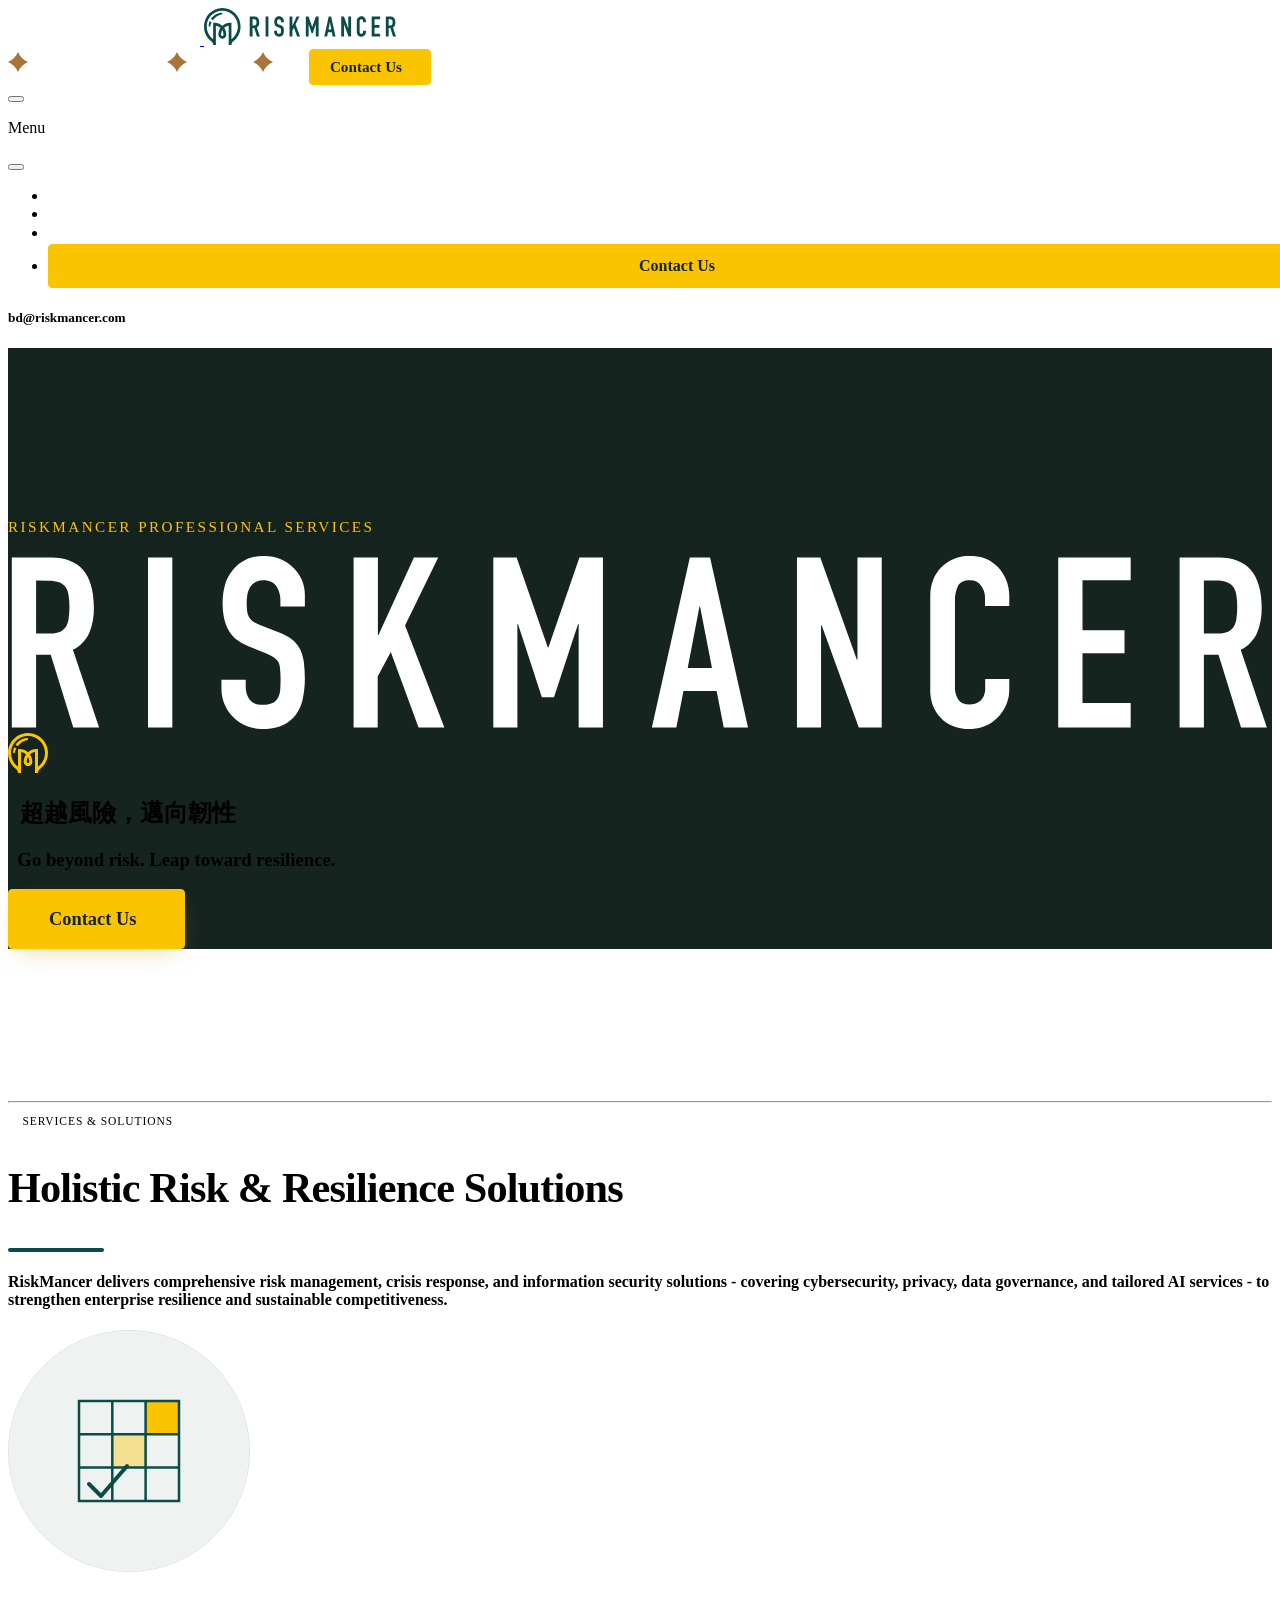
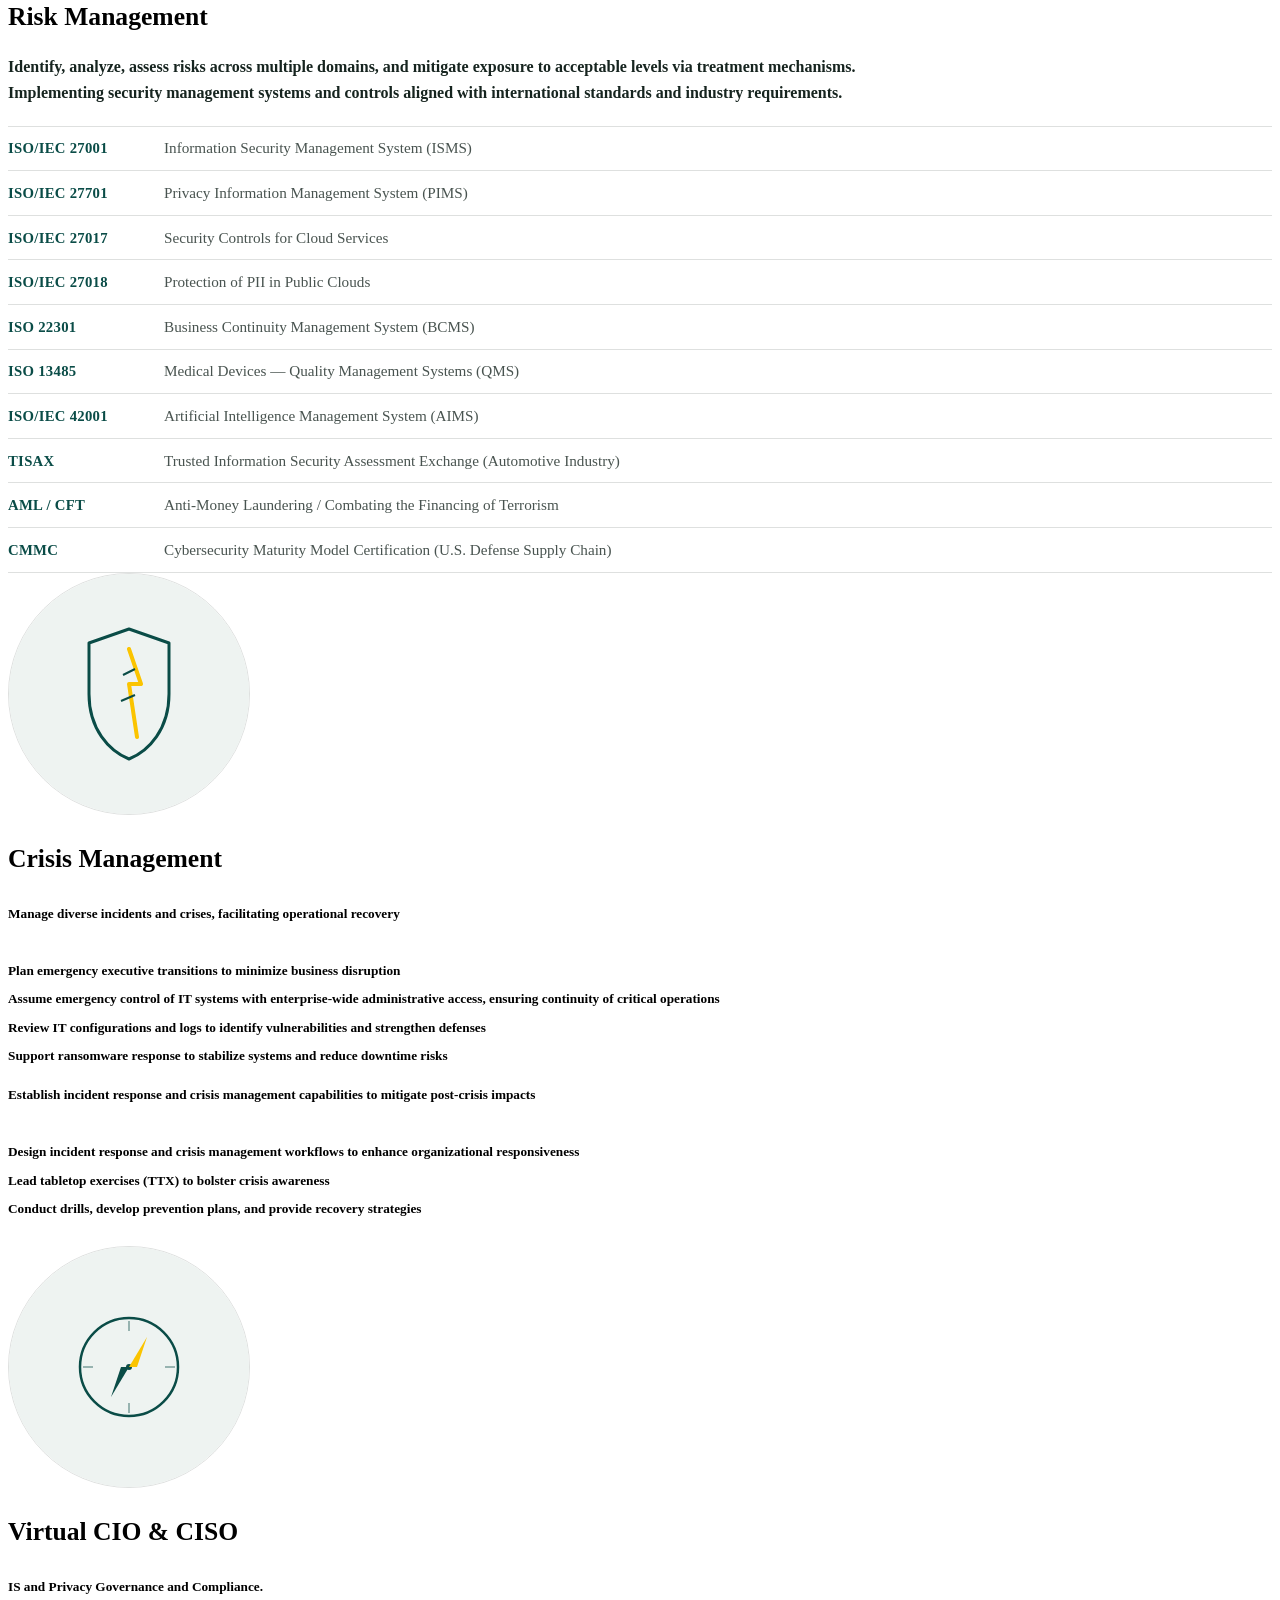
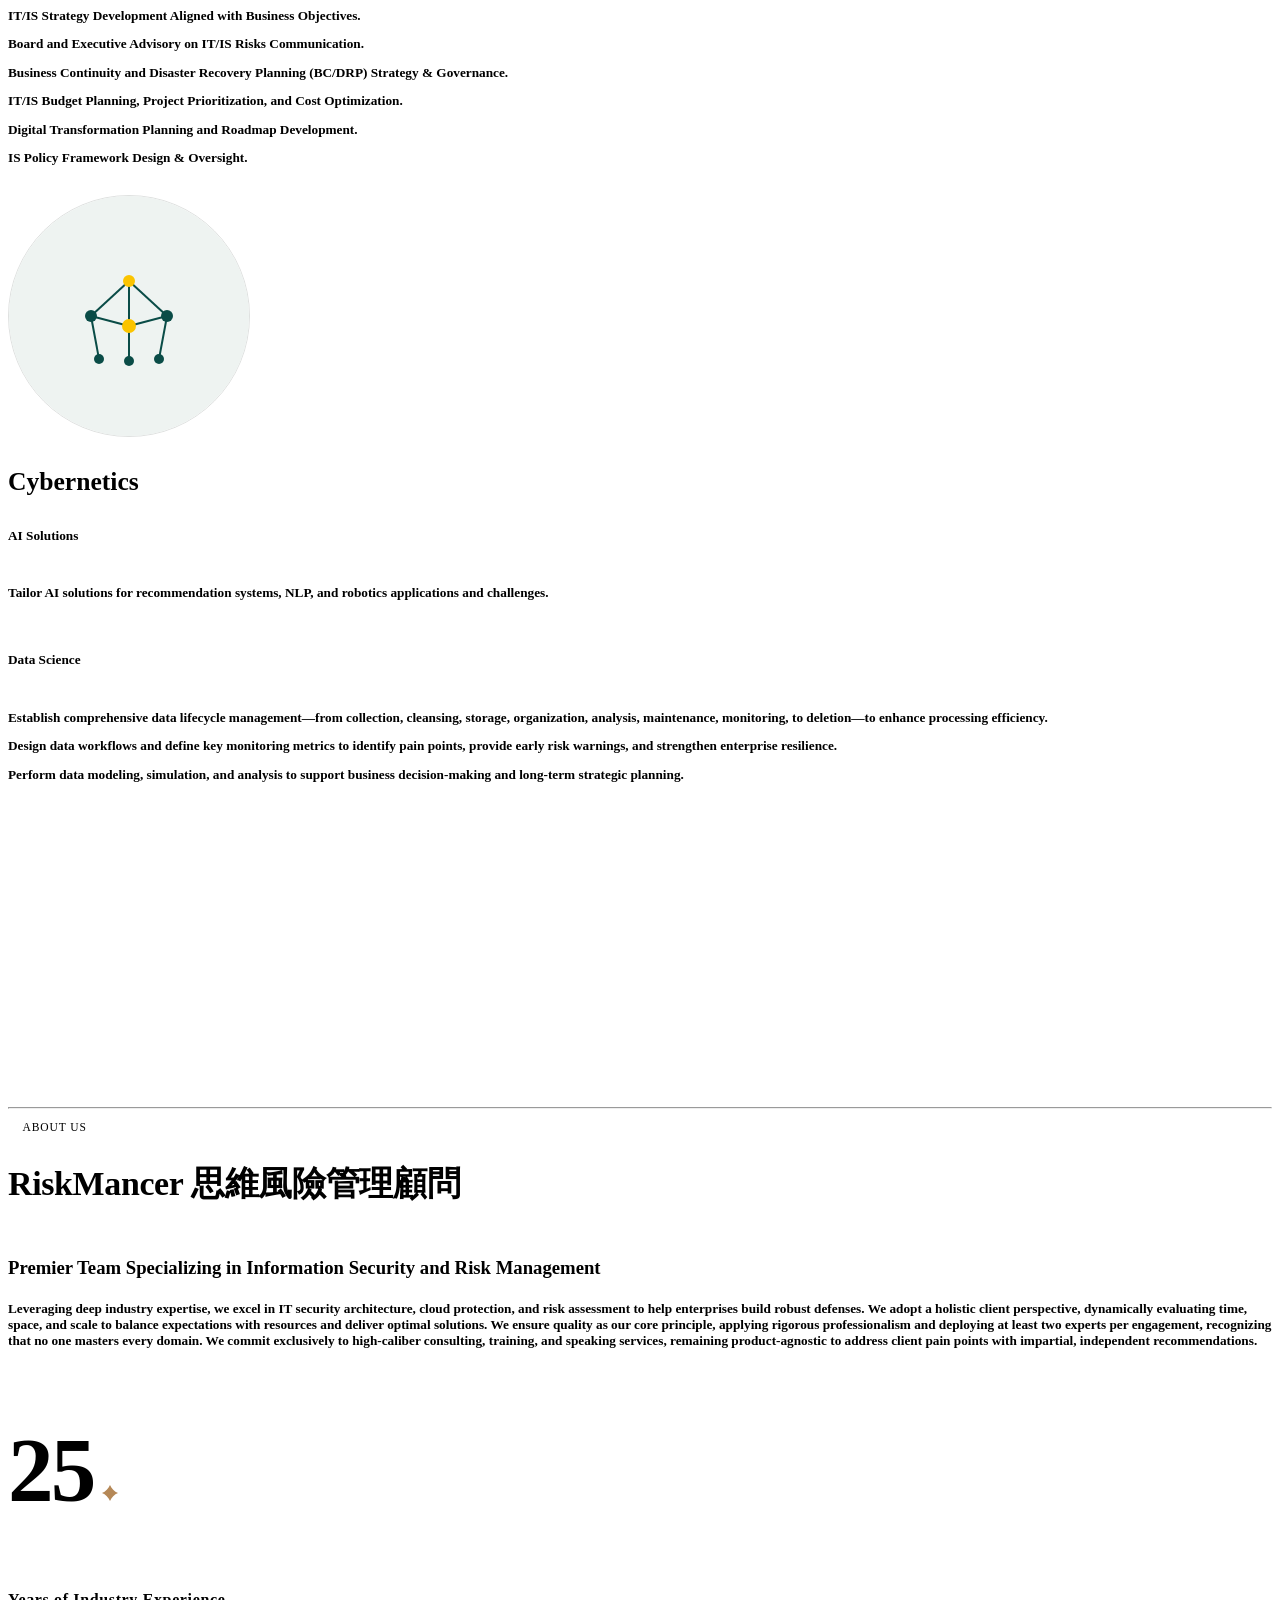
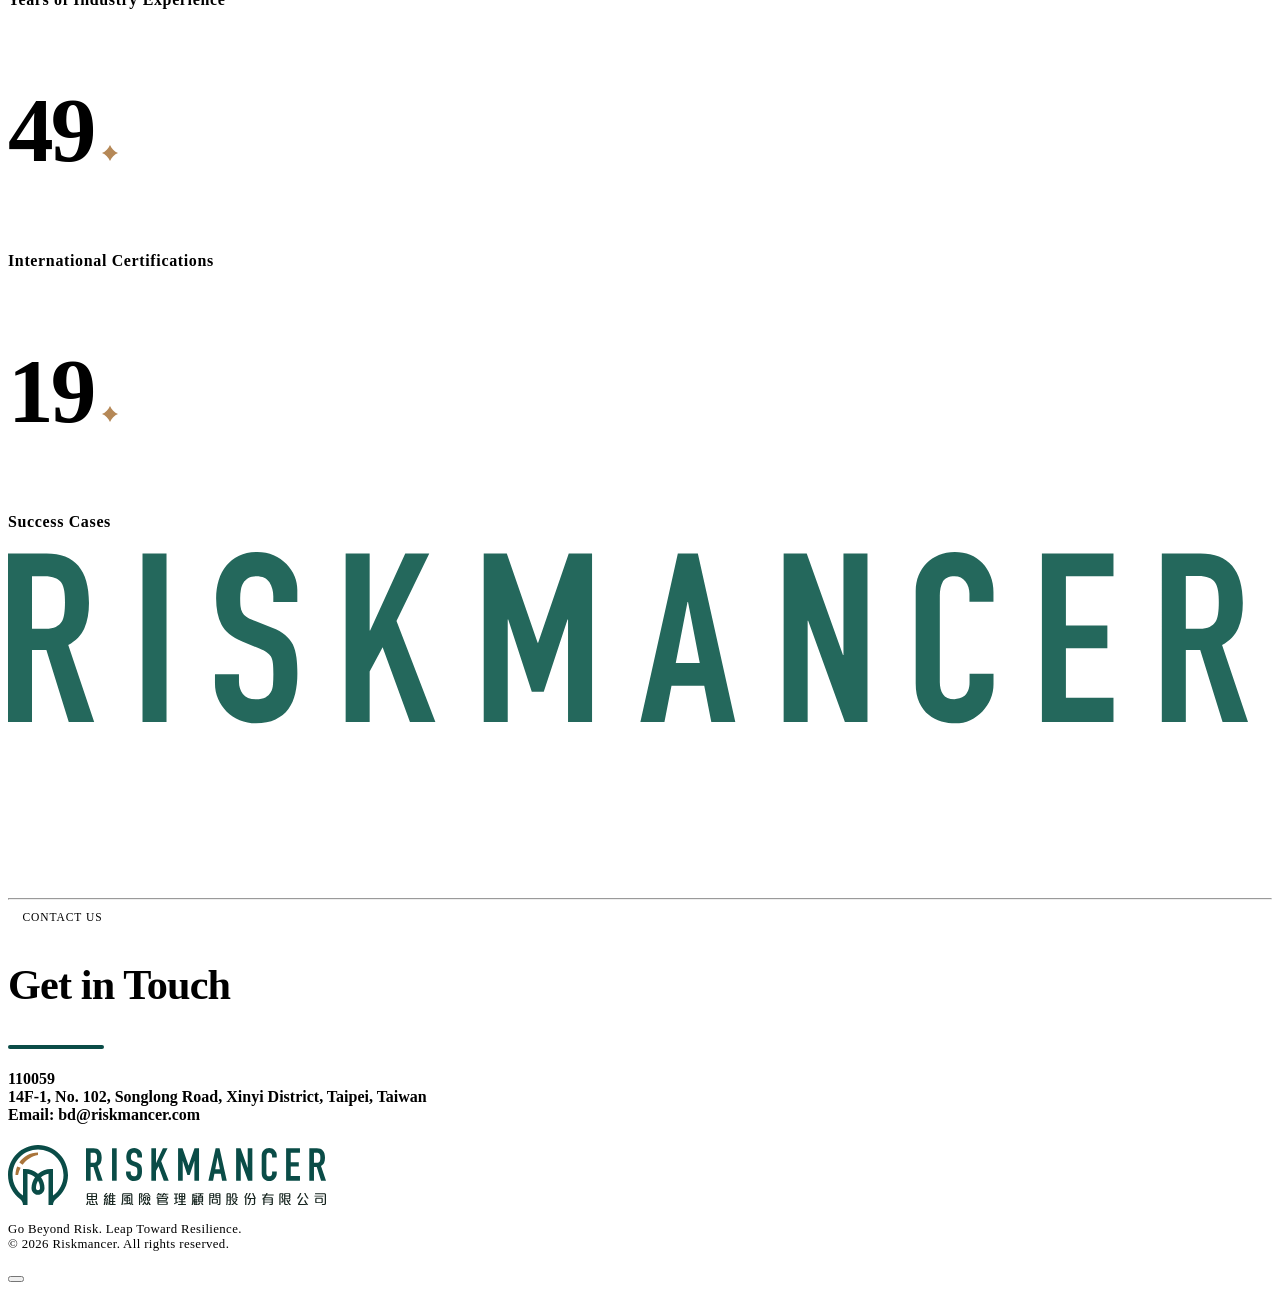
==== en/index.html @ 06fa4d9b "Cache-bust the theme stylesheet link Added a ?v= query to the theme-ledger.css link so browsers that" ====
<!doctype html>
<html lang="en">

<head>
  <title>RiskMancer | Risk Management, Cybersecurity &amp; vCISO Consulting</title>
  <meta charset="utf-8">
  <meta name="viewport" content="width=device-width, initial-scale=1">
  <meta name="description"
    content="RiskMancer is a Taiwan-based risk management and cybersecurity consulting firm delivering comprehensive risk management, crisis response, vCISO advisory, and information security solutions - covering privacy, data governance, and tailored AI services - to strengthen enterprise resilience and sustainable competitiveness.">
  <link rel="canonical" href="https://www.riskmancer.com/en/">
  <link rel="alternate" hreflang="zh-Hant" href="https://www.riskmancer.com/">
  <link rel="alternate" hreflang="en" href="https://www.riskmancer.com/en/">
  <link rel="alternate" hreflang="x-default" href="https://www.riskmancer.com/">
  <meta property="og:type" content="website">
  <meta property="og:site_name" content="RISKMANCER">
  <meta property="og:locale" content="en_US">
  <meta property="og:locale:alternate" content="zh_TW">
  <meta property="og:url" content="https://www.riskmancer.com/en/">
  <meta property="og:title" content="RiskMancer | Risk Management, Cybersecurity & vCISO Consulting">
  <meta property="og:description"
    content="RiskMancer is a Taiwan-based risk management and cybersecurity consulting firm delivering comprehensive risk management, crisis response, vCISO advisory, and information security solutions - covering privacy, data governance, and tailored AI services - to strengthen enterprise resilience and sustainable competitiveness.">
  <meta property="og:image" content="https://www.riskmancer.com/assets/images/services/services-img-1.jpg">
  <meta name="twitter:card" content="summary_large_image">
  <meta name="twitter:title" content="RiskMancer | Risk Management, Cybersecurity & vCISO Consulting">
  <meta name="twitter:description"
    content="RiskMancer is a Taiwan-based risk management and cybersecurity consulting firm delivering comprehensive risk management, crisis response, vCISO advisory, and information security solutions - covering privacy, data governance, and tailored AI services - to strengthen enterprise resilience and sustainable competitiveness.">
  <meta name="twitter:image" content="https://www.riskmancer.com/assets/images/services/services-img-1.jpg">
  <link rel="shortcut icon" type="image/png" href="../assets/images/logos/favicon.svg" />
  <link rel="stylesheet" href="../assets/libs/aos-master/dist/aos.css">
  <link rel="stylesheet" href="../assets/css/styles.css" />
  <link rel="stylesheet" href="../assets/css/font-zh-tw.css" />
  <link rel="stylesheet" href="../assets/css/cta.css" />
  <link rel="stylesheet" href="../assets/css/polish.css" />
  <link rel="stylesheet" href="../assets/css/theme-ledger.css?v=6" />
  <script type="application/ld+json">
  {
    "@context": "https://schema.org",
    "@type": "ProfessionalService",
    "name": "RiskMancer",
    "alternateName": "RISKMANCER 思維風險管理顧問股份有限公司",
    "url": "https://www.riskmancer.com/en/",
    "logo": "https://www.riskmancer.com/assets/images/logos/logo-footer.svg",
    "image": "https://www.riskmancer.com/assets/images/services/services-img-1.jpg",
    "description": "RiskMancer is a Taiwan-based risk management and cybersecurity consulting firm delivering comprehensive risk management, crisis response, vCISO advisory, and information security solutions - covering privacy, data governance, and tailored AI services - to strengthen enterprise resilience and sustainable competitiveness.",
    "email": "bd@riskmancer.com",
    "address": {
      "@type": "PostalAddress",
      "streetAddress": "14F-1, No. 102, Songlong Road",
      "addressLocality": "Xinyi District, Taipei",
      "postalCode": "110059",
      "addressCountry": "TW"
    },
    "areaServed": "TW",
    "inLanguage": ["en", "zh-Hant"],
    "knowsAbout": [
      "Risk Management Consulting", "Cybersecurity Consulting", "ISO 27001 Information Security Management",
      "Crisis Management & Incident Response", "Virtual CISO (vCISO)", "Virtual CIO (vCIO)",
      "Privacy & Data Protection ISO 27701", "Business Continuity Management ISO 22301",
      "Ransomware Response", "Tabletop Exercises (TTX)", "AI Data Governance", "Data Science Consulting"
    ]
  }
  </script>
</head>

<body>
  <header class="header border-4 border-primary border-top position-fixed start-0 top-0 w-100 ">
    <div class="container pd-l-24">
      <div class="header-wrapper d-flex align-items-center justify-content-between">
        <div class="logo">
          <a href="./" class="logo-white">
            <img src="../assets/images/logos/logo-mark-light.svg" alt="logo" class="img-fluid">
          </a>
          <a href="./" class="logo-dark">
            <img src="../assets/images/logos/logo-mark.svg" alt="logo" class="img-fluid">
          </a>
        </div>
        <div class="d-flex align-items-center gap-4">
          <div class="d-none d-md-block d-md-flex align-items-center gap-6">
            <a href="#services" class="header-link hstack gap-2 body2 fw-m">
              <img src="../assets/images/svgs/icon-symbol.svg" alt="" width="20" height="20"
                class="img-fluid animate-spin">Services & Solutions</a>
            <a href="#about" class="header-link hstack gap-2 body2 fw-m">
              <img src="../assets/images/svgs/icon-symbol.svg" alt="" width="20" height="20"
                class="img-fluid animate-spin">About Us</a>
            <a href="../" hreflang="zh-Hant" lang="zh-Hant" class="header-link hstack gap-2 body2 fw-m">
              <img src="../assets/images/svgs/icon-symbol.svg" alt="" width="20" height="20"
                class="img-fluid animate-spin">中文</a>
            <a href="#contact" class="btn-cta-outline">Contact Us<iconify-icon icon="lucide:arrow-right"></iconify-icon></a>
          </div>
          <div class="btn-group d-md-none">
            <button
              class="btn btn-secondary toggle-menu round-45 p-2 d-flex align-items-center justify-content-center bg-white rounded-circle bd-none"
              type="button" data-bs-toggle="dropdown" data-bs-auto-close="true" aria-expanded="false">
              <iconify-icon icon="solar:hamburger-menu-line-duotone" class="menu-icon fs-8 text-primary"></iconify-icon>
            </button>
            <div class="dropdown-menu dropdown-menu-end p-4">
              <div class="d-flex flex-column gap-6">
                <div class="hstack justify-content-between border-bottom pb-6">
                  <p class="mb-0 fs-5 text-dark">Menu</p>
                  <button type="button" class="btn-close opacity-75" aria-label="Close"></button>
                </div>
                <ul class="header-menu list-unstyled mb-0 d-flex flex-column gap-3">
                  <li class="header-item">
                    <a href="#services" class="header-link fs-7 fw-bold text-dark">Services & Solutions</a>
                  </li>
                  <li class="header-item">
                    <a href="#about" class="header-link fs-7 fw-bold text-dark">About Us</a>
                  </li>
                  <li class="header-item">
                    <a href="../" hreflang="zh-Hant" lang="zh-Hant" class="header-link fs-7 fw-bold text-dark">中文</a>
                  </li>
                  <li class="header-item pt-2">
                    <a href="#contact" class="btn-cta-mobile">Contact Us<iconify-icon icon="lucide:arrow-right"></iconify-icon></a>
                  </li>
                </ul>
                <div>
                  <h5 class="text-dark fw-bold border-top" href="mailto:bd@riskmancer.com">bd@riskmancer.com</h5>
                </div>
              </div>
            </div>
          </div>
        </div>
      </div>
    </div>
  </header>
  <div class="page-wrapper overflow-hidden">
    <section class="banner-section position-relative d-flex align-items-end min-vh-100 pd-l-24">
      <video class="position-absolute top-0 start-0 w-100 h-100 object-fit-cover" autoplay muted loop playsinline>
        <source src="../assets/images/backgrounds/banner-video.mp4" type="video/mp4" />
      </video>
      <div class="container">
        <div class="d-flex flex-column gap-4 pb-8 position-relative z-1">
          <div class="row align-items-center banner-row">
            <div class="d-flex flex-column align-items-start gap-3" data-aos="fade-up" data-aos-delay="200" data-aos-duration="1000">
              <p class="hero-eyebrow mb-0">RISKMANCER PROFESSIONAL SERVICES</p>
              <img src="../assets/images/logos/banner-logo.svg" class="banner-logo img-fluid ">
            </div>
            <div class="col-xl-4">
              <div class="d-flex align-items-center mt-4">
                <img src="../assets/images/svgs/primary-leaf.svg" alt="" class="img-fluid">
                <div class="d-flex flex-column flex-md-row align-items-md-end gap-1">
                  <h2 class="mb-0 text-white text-nowrap">
                    &nbsp 超越風險，邁向韌性
                  </h2>
                  <h3 class="mb-0 text-white font-roboto fw-m text-nowrap">
                    &nbsp Go beyond risk. Leap toward resilience.
                  </h3>
                </div>
              </div>
            </div>
          </div>
          <div data-aos="fade-up" data-aos-delay="400" data-aos-duration="1000">
            <a href="#contact" class="btn-cta">Contact Us<iconify-icon icon="lucide:arrow-right"></iconify-icon></a>
          </div>
        </div>
      </div>
    </section>
    <section class="services py-5 py-lg-11 py-xl-12 bg-light pd-l-24" id="services">
      <div class="container">
        <div class="d-flex flex-column gap-5">
          <div class="row gap-7 gap-xl-0">
            <div class="col-xl-4 col-xxl-4">
              <div class="d-flex align-items-center gap-7 py-2" data-aos="fade-right" data-aos-delay="100"
                data-aos-duration="1000">
                <hr class="border-line text-primary">
                <span class="badge text-dark bg-light-gray ">Services & Solutions</span>
              </div>
            </div>
            <div class="col-xl-8 col-xxl-7">
              <div class="row">
                <div class="col-xxl-10">
                  <div class="d-flex flex-column gap-6" data-aos="fade-up" data-aos-delay="100"
                    data-aos-duration="1000">
                    <h1 class="mb-0 text-dark section-heading">Holistic Risk & Resilience Solutions</h1>
                    <div class="section-divider"></div>
                    <h4 class="fs-5 mb-0 text-dark-light fw-r">
                      RiskMancer delivers comprehensive risk management, crisis response, and information security solutions - covering cybersecurity, privacy, data governance, and tailored AI services - to strengthen enterprise resilience and sustainable competitiveness.</h4>
                  </div>
                </div>
              </div>
            </div>
          </div>
          <div class="services-list d-flex flex-column">
            <div class="service-item d-flex gy-4 py-6 py-lg-8 border-top light-gray border-opacity-10"
              data-aos="fade-up" data-aos-delay="100" data-aos-duration="800">
              <div class="service-item-icon">
                <div class="service-img-wrapper">
                  <img src="../assets/images/services/service-icon-1.svg" alt="Risk management consulting" class="img-fluid">
                </div>
              </div>
              <div class="service-item-body">
                <h3 class="service-item-title fw-bold text-dark mb-3">Risk Management</h3>
                <div class="lead-note fw-r">
                  <strong>Identify, analyze, assess risks across multiple domains, and mitigate exposure to acceptable levels via treatment mechanisms.</strong>
                  <strong>Implementing security management systems and controls aligned with international standards and industry requirements.</strong>
                </div>
                <div class="iso-ledger">
                  <div class="iso-ledger-row"><span class="iso-code">ISO/IEC 27001</span><span class="iso-desc">Information Security Management System (ISMS)</span></div>
                  <div class="iso-ledger-row"><span class="iso-code">ISO/IEC 27701</span><span class="iso-desc">Privacy Information Management System (PIMS)</span></div>
                  <div class="iso-ledger-row"><span class="iso-code">ISO/IEC 27017</span><span class="iso-desc">Security Controls for Cloud Services</span></div>
                  <div class="iso-ledger-row"><span class="iso-code">ISO/IEC 27018</span><span class="iso-desc">Protection of PII in Public Clouds</span></div>
                  <div class="iso-ledger-row"><span class="iso-code">ISO 22301</span><span class="iso-desc">Business Continuity Management System (BCMS)</span></div>
                  <div class="iso-ledger-row"><span class="iso-code">ISO 13485</span><span class="iso-desc">Medical Devices — Quality Management Systems (QMS)</span></div>
                  <div class="iso-ledger-row"><span class="iso-code">ISO/IEC 42001</span><span class="iso-desc">Artificial Intelligence Management System (AIMS)</span></div>
                  <div class="iso-ledger-row"><span class="iso-code">TISAX</span><span class="iso-desc">Trusted Information Security Assessment Exchange (Automotive Industry)</span></div>
                  <div class="iso-ledger-row"><span class="iso-code">AML / CFT</span><span class="iso-desc">Anti-Money Laundering / Combating the Financing of Terrorism</span></div>
                  <div class="iso-ledger-row"><span class="iso-code">CMMC</span><span class="iso-desc">Cybersecurity Maturity Model Certification (U.S. Defense Supply Chain)</span></div>
                </div>
              </div>
            </div>
            <div class="service-item d-flex gy-4 py-6 py-lg-8 border-top border-opacity-10"
              data-aos="fade-up" data-aos-delay="150" data-aos-duration="800">
              <div class="service-item-icon">
                <div class="service-img-wrapper">
                  <img src="../assets/images/services/service-icon-2.svg" alt="Crisis management response" class="img-fluid">
                </div>
              </div>
              <div class="service-item-body">
                <h3 class="service-item-title fw-bold text-dark mb-3">Crisis Management</h3>
                <h5 class="text-dark text-opacity-70 mb-0 fw-r">
                  <strong>Manage diverse incidents and crises, facilitating operational recovery</strong><br>
                  Plan emergency executive transitions to minimize business disruption<br>
                  Assume emergency control of IT systems with enterprise-wide administrative access, ensuring continuity of critical operations<br>
                  Review IT configurations and logs to identify vulnerabilities and strengthen defenses<br>
                  Support ransomware response to stabilize systems and reduce downtime risks<br>
                  <strong>Establish incident response and crisis management capabilities to mitigate post-crisis impacts</strong><br>
                  Design incident response and crisis management workflows to enhance organizational responsiveness<br>
                  Lead tabletop exercises (TTX) to bolster crisis awareness<br>
                  Conduct drills, develop prevention plans, and provide recovery strategies
                </h5>
              </div>
            </div>
            <div class="service-item d-flex gy-4 py-6 py-lg-8 border-top border-opacity-10"
              data-aos="fade-up" data-aos-delay="200" data-aos-duration="800">
              <div class="service-item-icon">
                <div class="service-img-wrapper">
                  <img src="../assets/images/services/service-icon-3.svg" alt="Virtual CIO and CISO advisory" class="img-fluid">
                </div>
              </div>
              <div class="service-item-body">
                <h3 class="service-item-title fw-bold text-dark mb-3">Virtual CIO & CISO</h3>
                <h5 class="text-dark text-opacity-70 mb-0 font-roboto fw-r">
                  IS and Privacy Governance and Compliance.<br>
                  IT/IS Strategy Development Aligned with Business Objectives.<br>
                  Board and Executive Advisory on IT/IS Risks Communication.<br>
                  Business Continuity and Disaster Recovery Planning (BC/DRP) Strategy & Governance.<br>
                  IT/IS Budget Planning, Project Prioritization, and Cost Optimization.<br>
                  Digital Transformation Planning and Roadmap Development.<br>
                  IS Policy Framework Design & Oversight.
                </h5>
              </div>
            </div>
            <div class="service-item d-flex gy-4 py-6 py-lg-8 border-top border-opacity-10"
              data-aos="fade-up" data-aos-delay="250" data-aos-duration="800">
              <div class="service-item-icon">
                <div class="service-img-wrapper">
                  <img src="../assets/images/services/service-icon-4.svg" alt="Cybernetics and data science" class="img-fluid">
                </div>
              </div>
              <div class="service-item-body">
                <h3 class="service-item-title fw-bold text-dark mb-3">Cybernetics</h3>
                <h5 class="text-dark text-opacity-70 mb-0 fw-r">
                  <strong>AI Solutions</strong><br>
                  Tailor AI solutions for recommendation systems, NLP, and robotics applications and challenges.<br>
                  <br>
                  <strong>Data Science</strong><br>
                  Establish comprehensive data lifecycle management—from collection, cleansing, storage, organization, analysis, maintenance, monitoring, to deletion—to enhance processing efficiency.<br>
                  Design data workflows and define key monitoring metrics to identify pain points, provide early risk warnings, and strengthen enterprise resilience.<br>
                  Perform data modeling, simulation, and analysis to support business decision-making and long-term strategic planning.<br>
                </h5>
              </div>
            </div>
          </div>
        </div>
      </div>
    </section>
    <section class="stats-facts py-5 py-lg-11 py-xl-12 position-relative overflow-hidden bg-primary pd-l-24" id="about">
      <div class="container">
        <div class="row gap-7 gap-xl-0">
          <div class="col-xl-4 col-xxl-4">
            <div class="d-flex align-items-center gap-7 py-2" data-aos="fade-right" data-aos-delay="100"
              data-aos-duration="1000">
              <hr class="border-line text-light-gray">
              <span class="badge text-bg-light">About Us</span>
            </div>
          </div>
          <div class="col-xl-8 col-xxl-7">
            <div class="d-flex flex-column gap-9">
              <div class="row">
                <div class="col-xxl-10">
                  <div class="d-flex flex-column gap-6" data-aos="fade-up" data-aos-delay="100"
                    data-aos-duration="1000">
                    <h1 class="mb-0 text-light section-heading-sm">RiskMancer 思維風險管理顧問</h1>
                    <div class="section-divider section-divider-light"></div>
                    <h3 class=" mb-0 text-light fw-m">Premier Team Specializing in Information Security and Risk Management</h3>
                    <h5 class=" mb-0 text-light fw-r">
                      Leveraging deep industry expertise, we excel in IT security architecture, cloud protection, and risk assessment to help enterprises build robust defenses.
                      We adopt a holistic client perspective, dynamically evaluating time, space, and scale to balance expectations with resources and deliver optimal solutions.
                      We ensure quality as our core principle, applying rigorous professionalism and deploying at least two experts per engagement, recognizing that no one masters every domain.
                      We commit exclusively to high-caliber consulting, training, and speaking services, remaining product-agnostic to address client pain points with impartial, independent recommendations.</h5>
                  </div>
                </div>
              </div>
              <div class="row">
                <div class="col-md-6 col-lg-4 mb-7 mb-lg-0">
                  <div class="d-flex flex-column gap-6 pt-9 border-top-primary-300" data-aos="fade-up"
                    data-aos-delay="200" data-aos-duration="1000">
                    <h1 class="mb-0 fs-14 text-light font-roboto stat-number"><span class="count" data-target="40">25</span>
                      <img src="../assets/images/svgs/icon-symbol.svg" alt="" class="img-fluid">
                    </h1>
                    <h4 class="mb-0 text-light fw-m stat-label">Years of Industry Experience</h4>
                  </div>
                </div>
                <div class="col-md-6 col-lg-4 mb-7 mb-lg-0">
                  <div class="d-flex flex-column gap-6 pt-9 border-top-primary-300" data-aos="fade-up"
                    data-aos-delay="300" data-aos-duration="1000">
                    <h1 class="mb-0 fs-14 text-light font-roboto stat-number"><span class="count" data-target="238">49</span>
                      <img src="../assets/images/svgs/icon-symbol.svg" alt="" class="img-fluid">
                    </h1>
                    <h4 class="mb-0 text-light fw-m stat-label">International Certifications</h4>
                  </div>
                </div>
                <div class="col-md-6 col-lg-4 mb-7 mb-lg-0">
                  <div class="d-flex flex-column gap-6 pt-9 border-top-primary-300" data-aos="fade-up"
                    data-aos-delay="400" data-aos-duration="1000">
                    <h1 class="mb-0 fs-14 text-light font-roboto stat-number"><span class="count" data-target="3">19</span>
                      <img src="../assets/images/svgs/icon-symbol.svg" alt="" class="img-fluid">
                    </h1>
                    <h4 class="mb-0 text-light fw-m stat-label">Success Cases</h4>
                  </div>
                </div>
              </div>
            </div>
          </div>
        </div>
        <div class="w-100 text-center py-2 mt-9" data-aos="zoom-in" data-aos-delay="100" data-aos-duration="1000">
          <img src="../assets/images/backgrounds/bg-logotype.svg" alt="" class="bg-logotype">
        </div>
      </div>
    </section>
    <section class="get-in-touch" id="contact">
      <div class="container py-xl-12 position-relative">
        <div class="p-4 pd-b-100">
          <img src="../assets/images/backgrounds/bg-logo.svg" alt="" class="bg-logo pe-none img-fluid">
          <div class="d-flex flex-column gap-5 gap-xl-8  position-relative z-1">
            <div class="row gap-7 gap-xl-0">
              <div class="col-xl-4 col-xxl-4">
                <div class="d-flex align-items-center gap-7 py-2" data-aos="fade-right" data-aos-delay="100"
                  data-aos-duration="1000">
                  <hr class="border-line text-primary">
                  <span class="badge text-dark text-bg-light">Contact Us</span>
                </div>
              </div>
              <div class="col-xl-8 col-xxl-7">
                <div class="row">
                  <div class="col-xxl-8">
                    <div class="d-flex flex-column gap-6" data-aos="fade-up" data-aos-delay="100"
                      data-aos-duration="1000">
                      <h1 class="mb-0 section-heading">Get in Touch</h1>
                      <div class="section-divider"></div>
                    </div>
                  </div>
                </div>
              </div>
            </div>
            <div class="row justify-content-between gap-7 gap-xl-0">
              <div class="col-xl-3">
                <p class="mb-0 fs-5" data-aos="fade-right" data-aos-delay="100" data-aos-duration="1000"> </p>
              </div>
              <div class="col-xl-8">
                <h4 class="mb-0 text-dark-light fw-r contact-address" data-aos="fade-right" data-aos-delay="100"
                  data-aos-duration="1000">
                  110059<br>
                  14F-1, No. 102, Songlong Road, Xinyi District, Taipei, Taiwan<br>
                  Email: bd@riskmancer.com</h4>
              </div>
            </div>
          </div>
        </div>
      </div>
    </section>
    <footer class="footer bg-light py-4 py-xl-10 pd-l-24">
      <div class="container">
        <div class="row">
          <div class="col-12 col-xl-3 mb-8 mb-xl-0">
            <div class="d-flex flex-column align-items-center align-items-xl-start pe-xl-5">
              <div class="logo-footer">
                <img src="../assets/images/logos/logo-footer.svg" alt="footer">
              </div>
            </div>
          </div>
          <div class="col-xl-3 d-none d-xl-block"></div>
          <div class="col-12 col-xl-6 mb-8 mb-xl-0">
            <p class="mb-0 text-center text-xl-end font-roboto text-dark-light">
              Go Beyond Risk. Leap Toward Resilience.<br>
              © 2026 Riskmancer. All rights reserved.</p>
          </div>
        </div>
      </div>
    </footer>
    <div class="site-footer">
      <div class="footer-pattern"></div>
    </div>
    <div class="get-template hstack gap-2">
      <button class="btn bg-primary-400 p-2 round-52 rounded-circle hstack justify-content-center flex-shrink-0"
        id="scrollToTopBtn">
        <iconify-icon icon="lucide:arrow-up" class="fs-7 text-light"></iconify-icon>
      </button>
    </div>
  </div>
  <script src="../assets/libs/jquery/dist/jquery.min.js"></script>
  <script src="../assets/libs/bootstrap/dist/js/bootstrap.bundle.min.js"></script>
  <script src="../assets/libs/owl.carousel/dist/owl.carousel.min.js"></script>
  <script src="../assets/libs/aos-master/dist/aos.js"></script>
  <script src="../assets/js/custom.js"></script>
  <script src="https://cdn.jsdelivr.net/npm/iconify-icon@1.0.8/dist/iconify-icon.min.js"></script>
</body>

</html>
---- assets/css/cta.css ----
/* CTA button — reuses the site's existing teal (--color-primary-*) tokens only. */

.btn-cta,
.btn-cta-outline {
  display: inline-flex;
  align-items: center;
  gap: 0.5rem;
  border-radius: 999px;
  font-weight: 600;
  text-decoration: none;
  white-space: nowrap;
  transition: background-color 0.25s ease, border-color 0.25s ease, color 0.25s ease,
    transform 0.25s ease, box-shadow 0.25s ease;
}

.btn-cta iconify-icon,
.btn-cta-outline iconify-icon {
  font-size: 1.1em;
  transition: transform 0.25s ease;
}

/* Hero variant — solid fill, used where the button stands alone on the banner. */
.btn-cta {
  padding: 1rem 2rem;
  background-color: var(--color-primary-500);
  border: 1px solid var(--color-primary-500);
  color: #fff;
  font-size: 1.05rem;
  box-shadow: 0 10px 24px -10px rgba(0, 146, 153, 0.6);
}

@media (min-width: 1024px) {
  .btn-cta {
    padding: 1.15rem 2.5rem;
    font-size: 1.15rem;
  }
}

.btn-cta:hover,
.btn-cta:focus-visible {
  background-color: var(--color-primary-400);
  border-color: var(--color-primary-400);
  color: #fff;
  transform: translateY(-2px);
  box-shadow: 0 16px 30px -10px rgba(0, 146, 153, 0.7);
}

.btn-cta:active {
  transform: translateY(0);
  box-shadow: 0 6px 14px -8px rgba(0, 146, 153, 0.55);
}

.btn-cta:hover iconify-icon,
.btn-cta:focus-visible iconify-icon {
  transform: translateX(3px);
}

/* Nav variant — outline on the dark header bar, fills solid on hover. */
.btn-cta-outline {
  padding: 0.5rem 1.25rem;
  background-color: transparent;
  border: 1.5px solid rgba(255, 255, 255, 0.6);
  color: #fff;
  font-size: 0.95rem;
}

.btn-cta-outline:hover,
.btn-cta-outline:focus-visible {
  background-color: var(--color-primary-500);
  border-color: var(--color-primary-500);
  color: #fff;
  transform: translateY(-1px);
}

.btn-cta-outline:hover iconify-icon,
.btn-cta-outline:focus-visible iconify-icon {
  transform: translateX(2px);
}

/* Mobile dropdown — full solid pill, sits inside the menu list. */
.btn-cta-mobile {
  display: inline-flex;
  align-items: center;
  justify-content: center;
  gap: 0.5rem;
  width: 100%;
  padding: 0.75rem 1.25rem;
  border-radius: 999px;
  background-color: var(--color-primary-500);
  border: 1px solid var(--color-primary-500);
  color: #fff !important;
  font-weight: 600;
  text-decoration: none;
  transition: background-color 0.2s ease, transform 0.2s ease;
}

.btn-cta-mobile:hover,
.btn-cta-mobile:focus-visible {
  background-color: var(--color-primary-400);
  border-color: var(--color-primary-400);
  color: #fff !important;
}

.btn-cta:focus-visible,
.btn-cta-outline:focus-visible,
.btn-cta-mobile:focus-visible {
  outline: 2px solid #fff;
  outline-offset: 3px;
}

@media (prefers-reduced-motion: reduce) {

  .btn-cta,
  .btn-cta-outline,
  .btn-cta-mobile,
  .btn-cta iconify-icon,
  .btn-cta-outline iconify-icon {
    transition: none !important;
  }

  .btn-cta:hover,
  .btn-cta:focus-visible,
  .btn-cta-outline:hover,
  .btn-cta-outline:focus-visible {
    transform: none;
  }
}
---- assets/css/polish.css ----
/* Editorial-scale visual pass — bigger type, more air, sharper number/label
   contrast. No new colors: everything below reuses --bs-primary / the site's
   existing border-radius and shadow tokens. */

.service-img-wrapper img {
  border-radius: var(--bs-border-radius-lg);
  box-shadow: var(--bs-box-shadow-lg);
  transition: transform 0.5s ease;
}

.service-item:hover .service-img-wrapper img {
  transform: scale(1.02);
}

/* Mobile hamburger: the popover width is fixed (see styles.css
   --bs-dropdown-min-width: 380px), which overflows the viewport on
   phones narrower than ~410px. Cap it to the available width instead. */
.header .dropdown-menu {
  --bs-dropdown-min-width: min(380px, calc(100vw - 2rem));
}

/* Bold, tight section headlines — impact from weight/tracking, not raw size.
   Fluid clamp() so it scales with the actual column width instead of
   jumping to a fixed size that can wrap awkwardly at in-between widths. */
.section-heading {
  font-weight: 800 !important;
  letter-spacing: -0.02em;
  line-height: 1.15 !important;
  font-size: clamp(1.75rem, 1.2rem + 1.8vw, 3rem) !important;
}

/* Smaller variant for longer strings (e.g. the bilingual company name)
   where the full-size heading would wrap awkwardly and feel oversized. */
.section-heading-sm {
  font-weight: 800 !important;
  letter-spacing: -0.01em;
  line-height: 1.25 !important;
  font-size: clamp(1.5rem, 1rem + 1.4vw, 2.75rem) !important;
}

/* Longer, slightly bolder accent rule under each heading. */
.section-divider {
  height: 4px;
  width: 96px;
  border-radius: 2px;
  background-color: var(--bs-primary);
  margin-block: 1rem 0;
}

.section-divider-light {
  background-color: rgba(255, 255, 255, 0.75);
}

/* More breathing room around the two main content sections. */
@media (min-width: 1280px) {

  .services,
  .stats-facts {
    padding-block: 9rem !important;
  }
}

/* Oversized stat numbers with a small, wide-tracked caption underneath —
   the big-number / small-label contrast borrowed from the reference sites. */
.stat-number {
  display: flex;
  align-items: baseline;
  gap: 0.5rem;
  font-weight: 800 !important;
  letter-spacing: -0.03em;
  line-height: 1 !important;
  font-size: clamp(3.5rem, 2.5rem + 4vw, 6.5rem) !important;
}

.stat-number img {
  width: 16px;
  height: 16px;
  opacity: 0.85;
}

.stat-label {
  display: block;
  margin-top: 0.5rem;
  letter-spacing: 0.04em;
}

/* Service item title — scaled down from the original display-scale (fs-10)
   button size so "Virtual CIO & CISO" etc. don't wrap mid-phrase, only at
   the intended zh/en <br>. */
.service-item-title {
  font-size: clamp(1.1rem, 0.8rem + 1vw, 1.6rem) !important;
  white-space: normal;
  text-wrap: balance;
}

/* Breathing room for the dense bullet text in each service block.
   text-wrap: pretty avoids stranding a single trailing character on its
   own line when a bullet is just barely too long for the column. */
.service-item h5 {
  line-height: 2.15 !important;
  text-wrap: pretty;
}

.service-item h5 strong {
  display: block;
  margin-top: 0.75em;
}

.service-item h5 strong:first-child {
  margin-top: 0;
}

@media (prefers-reduced-motion: reduce) {
  .service-img-wrapper img {
    transition: none;
  }
}
---- assets/css/theme-ledger.css ----
/* ============================================================
   RISKMANCER — 帳冊與竹節 Ledger & Bamboo theme
   Loads after styles.css / cta.css / polish.css and overrides
   the design-token layer plus a small set of bespoke components
   (chapter marks, the ISO ledger table, the hero signature).
   ============================================================ */

:root {
  /* Signature palette */
  --rm-paper: #ffffff;
  --rm-paper-deep: #ffffff;
  --rm-ink: #16241f;
  --rm-jade: #157b71;
  --rm-jade-deep: #0a4c47;
  --rm-brass: #a9743a;
  --rm-brass-deep: #7d5527;
  --rm-goose: #fbc400;
  --rm-goose-deep: #d9a600;
  --rm-hairline: rgba(22, 36, 31, 0.14);

  /* Remap the template's own token layer onto the new palette so every
     component built on --bs-primary / --color-primary-* / --bs-dark
     inherits it automatically. */
  --color-primary-100: #ffffff;
  --color-primary-200: #c3d7cf;
  --color-primary-300: #9dbdb5;
  --color-primary-400: #2f6b62;
  --color-primary-500: #0a4c47;

  --bs-primary: var(--rm-jade-deep);
  --bs-primary-rgb: 10, 76, 71;
  --bs-secondary: var(--rm-ink);
  --bs-secondary-rgb: 22, 36, 31;
  --bs-dark: var(--rm-ink);
  --bs-dark-rgb: 22, 36, 31;
  --bs-dark-light: rgba(22, 36, 31, 0.72);
  --bs-dark-light-rgb: 22, 36, 31;
  --bs-light: var(--rm-paper-deep);
  --bs-light-rgb: 255, 255, 255;
  --bs-light-gray: var(--rm-paper-deep);
  --bs-light-gray-rgb: 255, 255, 255;
  --bs-muted: rgba(22, 36, 31, 0.62);
  --bs-muted-rgb: 22, 36, 31;

  --bs-body-bg: var(--rm-paper);
  --bs-body-bg-rgb: 255, 255, 255;
  --bs-body-color: rgba(22, 36, 31, 0.8);
  --bs-body-color-rgb: 22, 36, 31;
  --bs-border-color: var(--rm-hairline);
  --bs-heading-color: var(--rm-ink);
  --bs-emphasis-color: var(--rm-ink);
  --bs-link-color: var(--rm-ink);
  --bs-link-hover-color: var(--rm-brass);
  --bs-focus-ring-color: rgba(10, 76, 71, 0.25);
}

::selection {
  background-color: var(--rm-jade-deep);
  color: var(--rm-paper);
}

::-moz-selection {
  background-color: var(--rm-jade-deep);
  color: var(--rm-paper);
}

body {
  background-color: var(--rm-paper);
}

.section-divider {
  background-color: var(--rm-jade-deep);
}

.section-divider-light {
  background-color: rgba(255, 255, 255, 0.7);
}

/* ---------- Header ---------- */

.header {
  background: transparent;
}

.header.fixed-header {
  background-color: rgba(255, 255, 255, 0.96);
  -webkit-backdrop-filter: blur(6px);
  backdrop-filter: blur(6px);
  border-bottom: 1px solid var(--rm-hairline);
}

/* Header floats transparent over the hero video by default (white content,
   matching the video's dark overlay), then swaps to a solid paper bar with
   ink content once scrolled past the hero. */
.header .header-link {
  color: #fff;
}

.header.fixed-header .header-link {
  color: var(--rm-ink);
}

.header .toggle-menu .menu-icon {
  color: var(--rm-jade-deep) !important;
}

/* Eye-catching solid goose-yellow CTA, consistent everywhere (header,
   hero, mobile menu) regardless of what's behind it. */
.btn-cta-outline,
.btn-cta,
.btn-cta-mobile {
  border-radius: 4px;
  background-color: var(--rm-goose);
  border-color: var(--rm-goose);
  color: var(--rm-ink) !important;
}

.btn-cta {
  box-shadow: 0 10px 24px -10px rgba(217, 174, 69, 0.55);
}

.btn-cta-outline:hover,
.btn-cta-outline:focus-visible,
.btn-cta:hover,
.btn-cta:focus-visible,
.btn-cta-mobile:hover,
.btn-cta-mobile:focus-visible {
  background-color: var(--rm-goose-deep);
  border-color: var(--rm-goose-deep);
  color: var(--rm-ink) !important;
}

.btn-cta:hover,
.btn-cta:focus-visible {
  box-shadow: 0 16px 30px -10px rgba(217, 174, 69, 0.6);
}

.services .badge,
.stats-facts .badge,
.get-in-touch .badge {
  text-transform: uppercase;
  letter-spacing: 0.08em;
  font-size: 0.72rem;
  padding: 0.4rem 0.9rem;
  border-radius: 3px;
}

/* ---------- Hero: keeps the original skyscraper video + dark overlay ---------- */

.banner-section {
  background-color: var(--rm-ink);
}

.hero-eyebrow {
  font-size: 0.95rem;
  letter-spacing: 0.16em;
  color: var(--rm-goose);
  margin-bottom: 1.25rem;
  text-shadow: 0 1px 6px rgba(0, 0, 0, 0.35);
}

/* ---------- ISO ledger table ---------- */

.lead-note {
  display: flex;
  flex-direction: column;
  gap: 0.5rem;
  color: var(--rm-ink);
  font-weight: 600;
  margin-bottom: 1.5rem;
}

.iso-ledger {
  border-top: 1px solid var(--rm-hairline);
}

.iso-ledger-row {
  display: grid;
  grid-template-columns: 132px 1fr;
  gap: 0.5rem 1.5rem;
  padding: 0.8rem 0;
  border-bottom: 1px solid var(--rm-hairline);
  align-items: baseline;
}

@media (max-width: 575.98px) {
  .iso-ledger-row {
    grid-template-columns: 1fr;
    gap: 0.15rem;
  }
}

.iso-code {
  font-weight: 700;
  color: var(--rm-jade-deep);
  font-size: 0.92rem;
  letter-spacing: 0.02em;
}

.iso-desc {
  color: var(--rm-ink);
  opacity: 0.78;
  font-size: 0.95rem;
}

/* ---------- Service icons: small circular badges instead of stock photos ---------- */

/* Fixed-width flex layout instead of Bootstrap's percentage-based grid
   columns: a 12-col split grows the text block (and the blank space
   after it) with the viewport. Capping the body at a flat max-width
   keeps the card compact at any screen size. */
.service-item {
  align-items: flex-start;
  gap: 1.25rem;
}

.service-item-icon {
  flex: 0 0 auto;
}

.service-item-body {
  flex: 1 1 auto;
  min-width: 0;
}

.service-img-wrapper {
  max-width: 128px;
}

.service-img-wrapper img {
  aspect-ratio: 1 / 1;
  object-fit: cover;
  border-radius: 50%;
  border: 1px solid var(--rm-hairline);
}

/* Pre-existing overflow: Bootstrap's .text-nowrap utility (!important)
   keeps the EN tagline on one line past where it fits on narrow phones,
   even at the reduced font-size already set in polish.css. */
@media (max-width: 480px) {
  .banner-section h3.font-roboto.text-nowrap {
    white-space: normal !important;
  }
}

/* ---------- Footer ---------- */

.footer p {
  font-size: 0.8rem;
  letter-spacing: 0.03em;
}
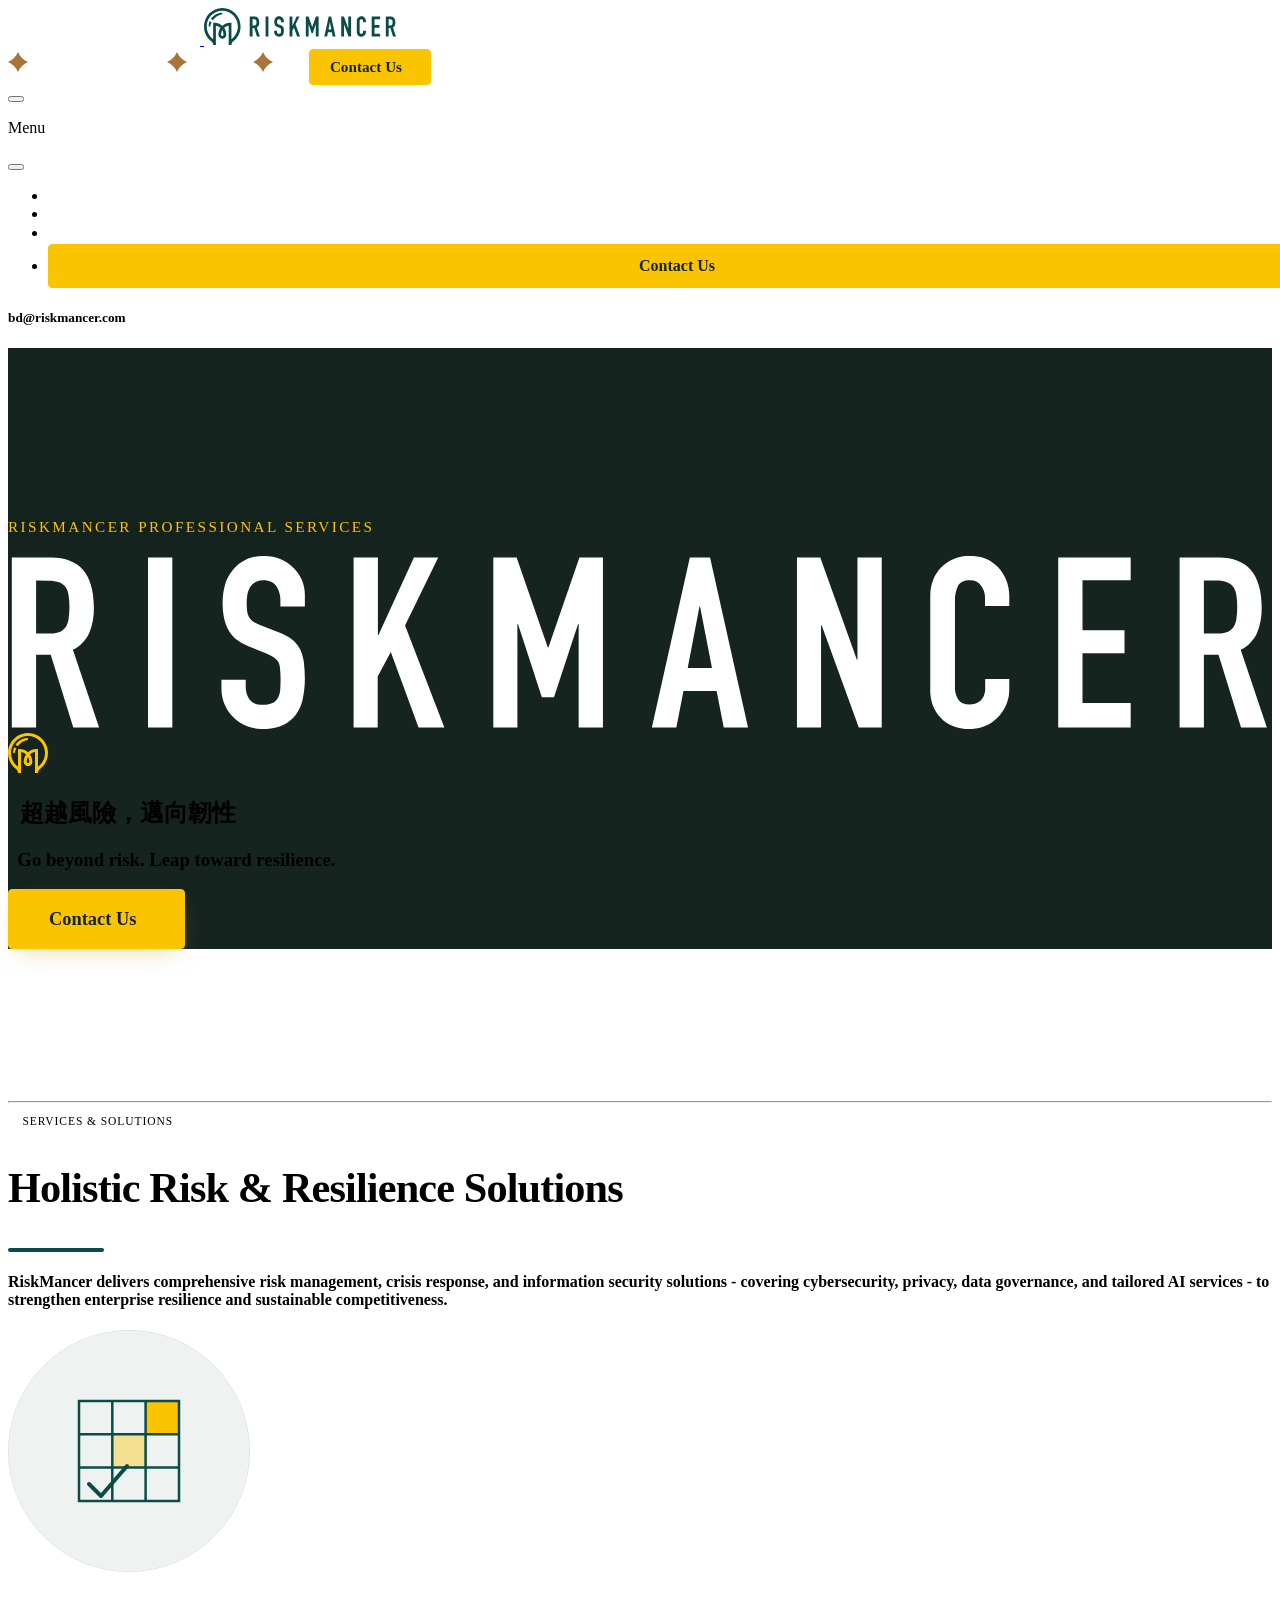
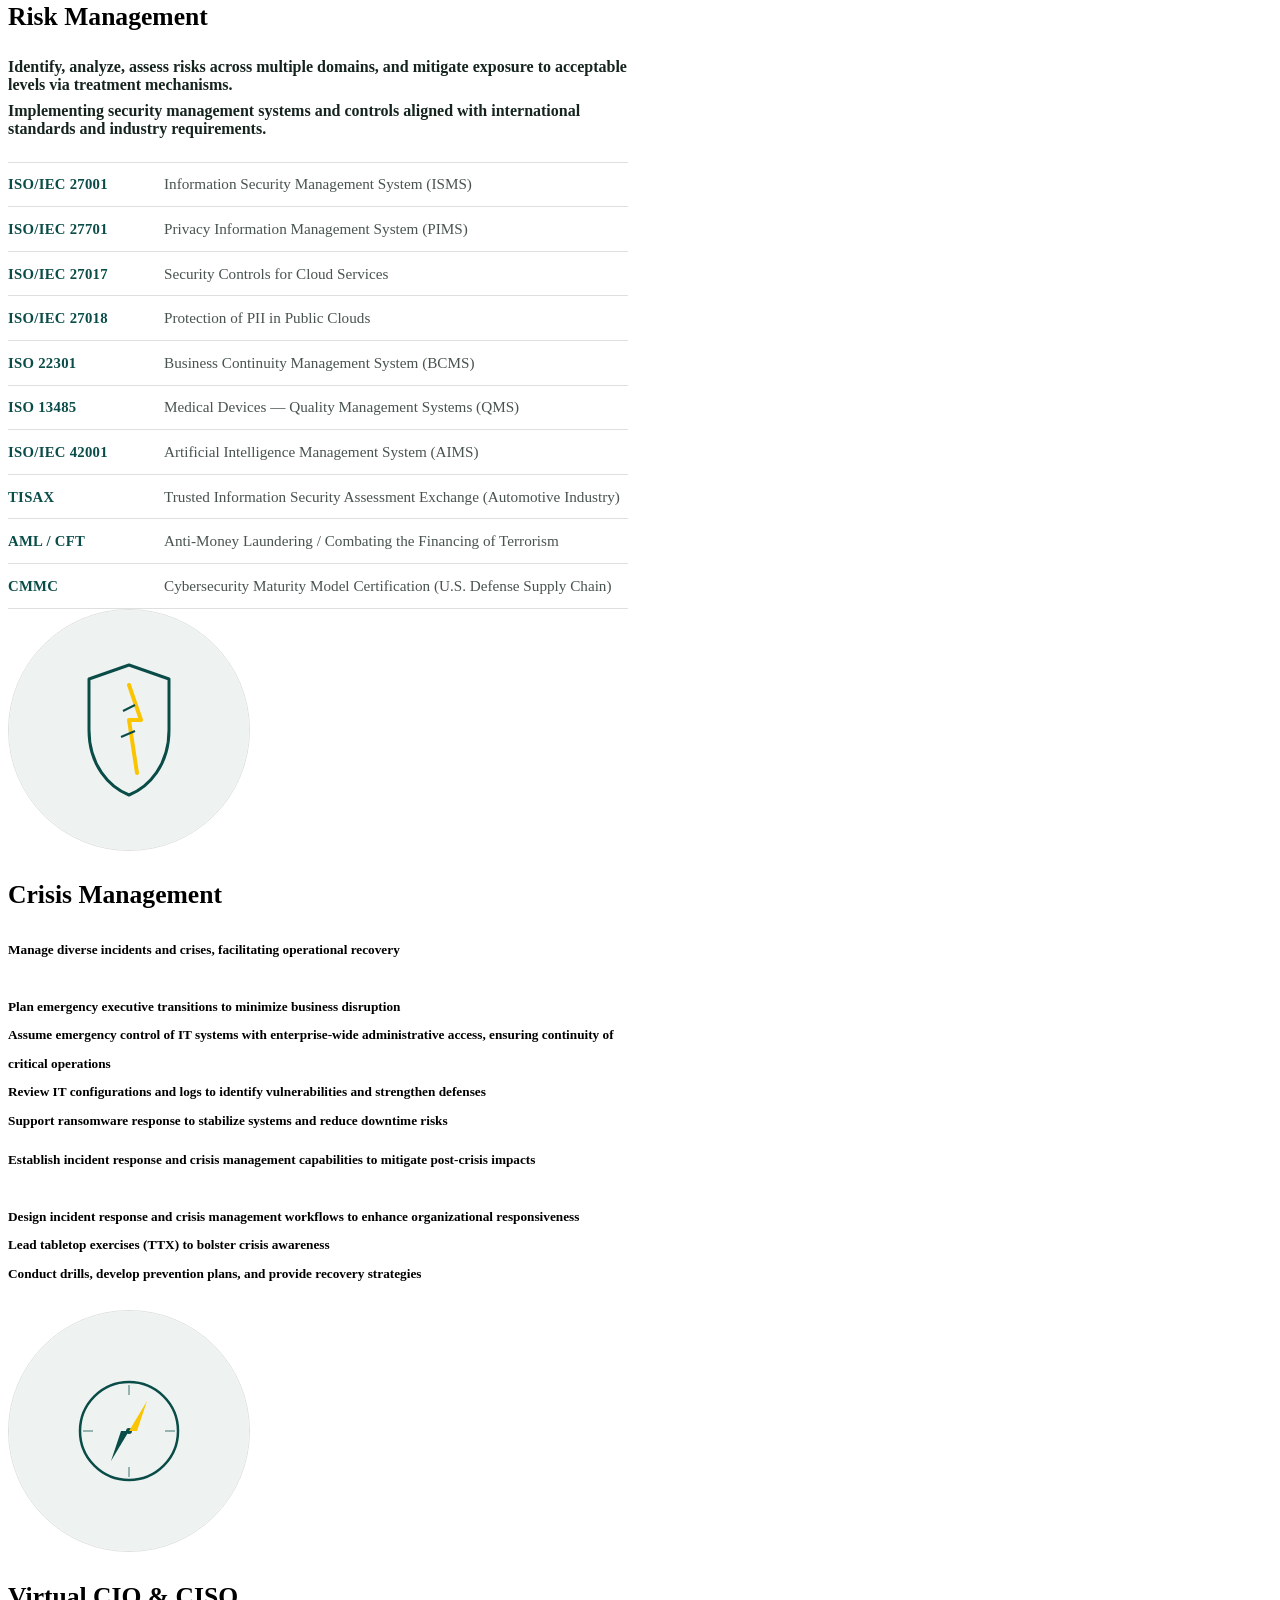
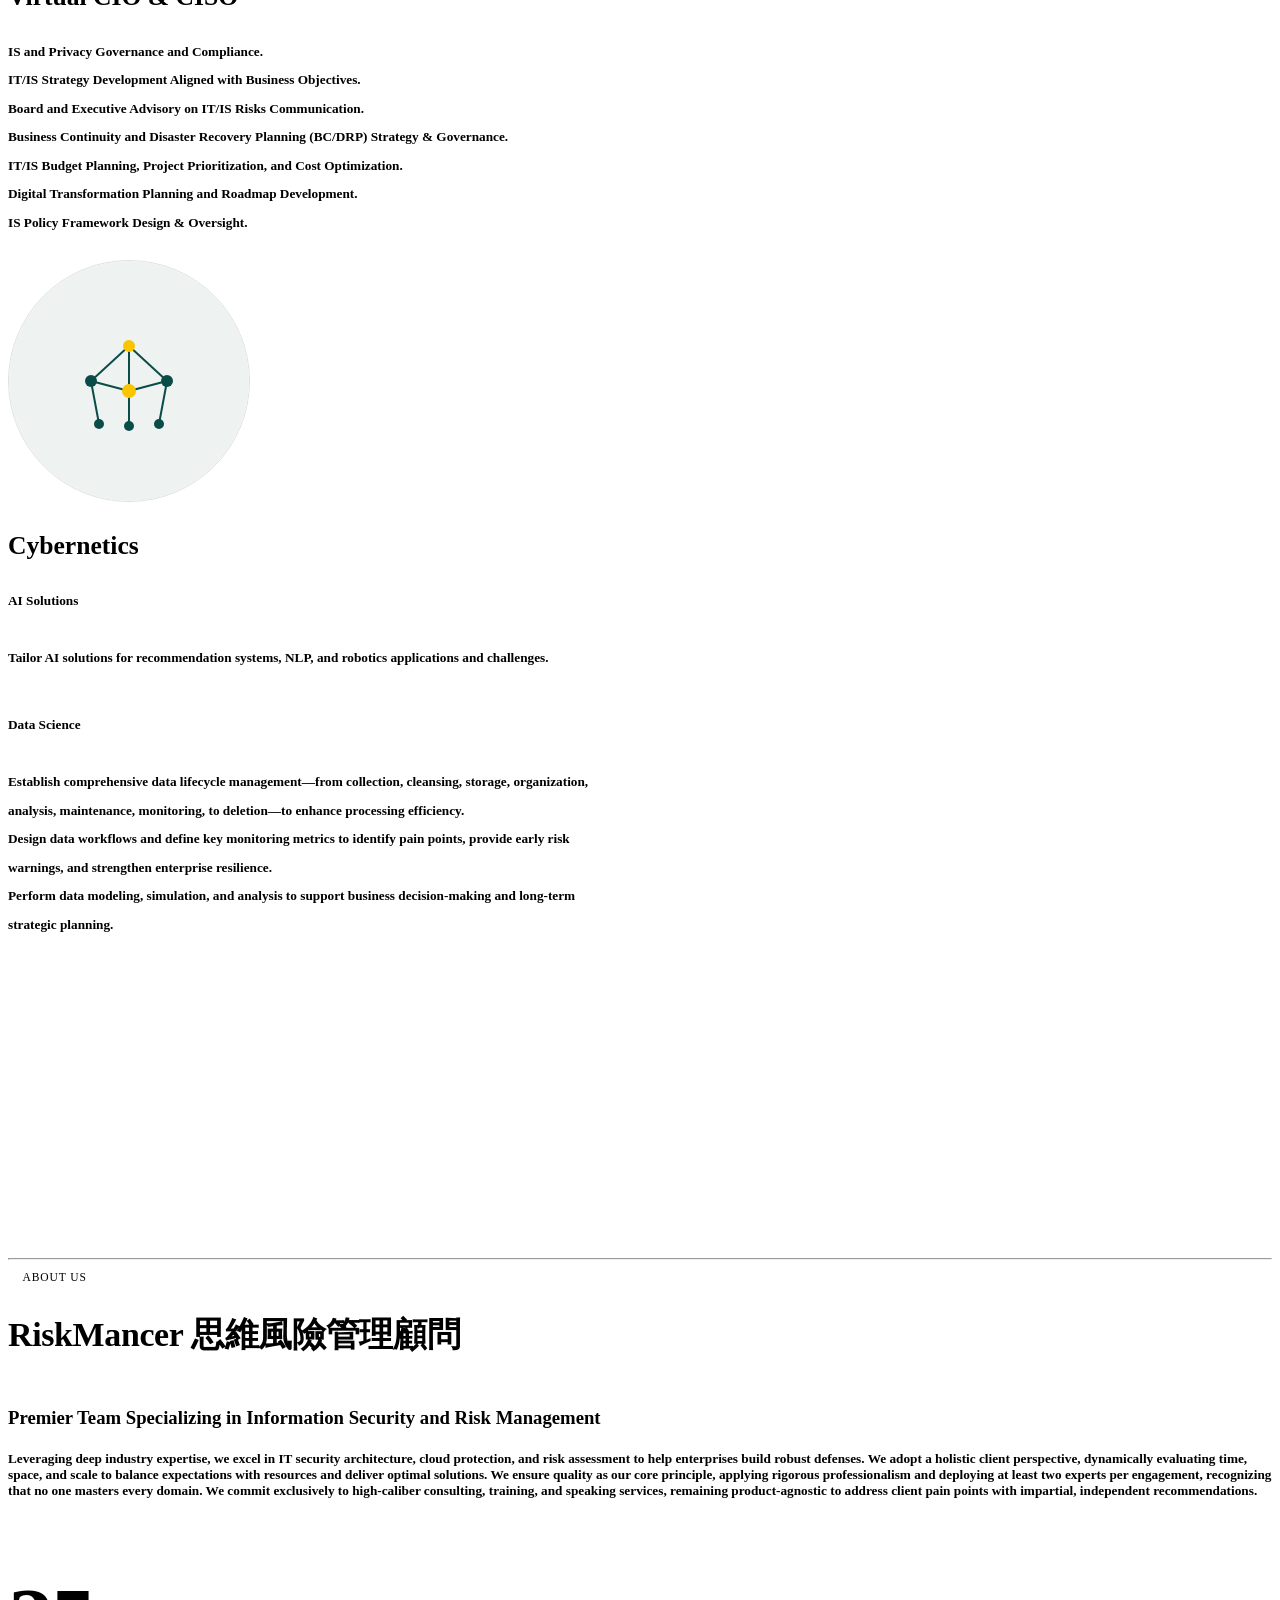
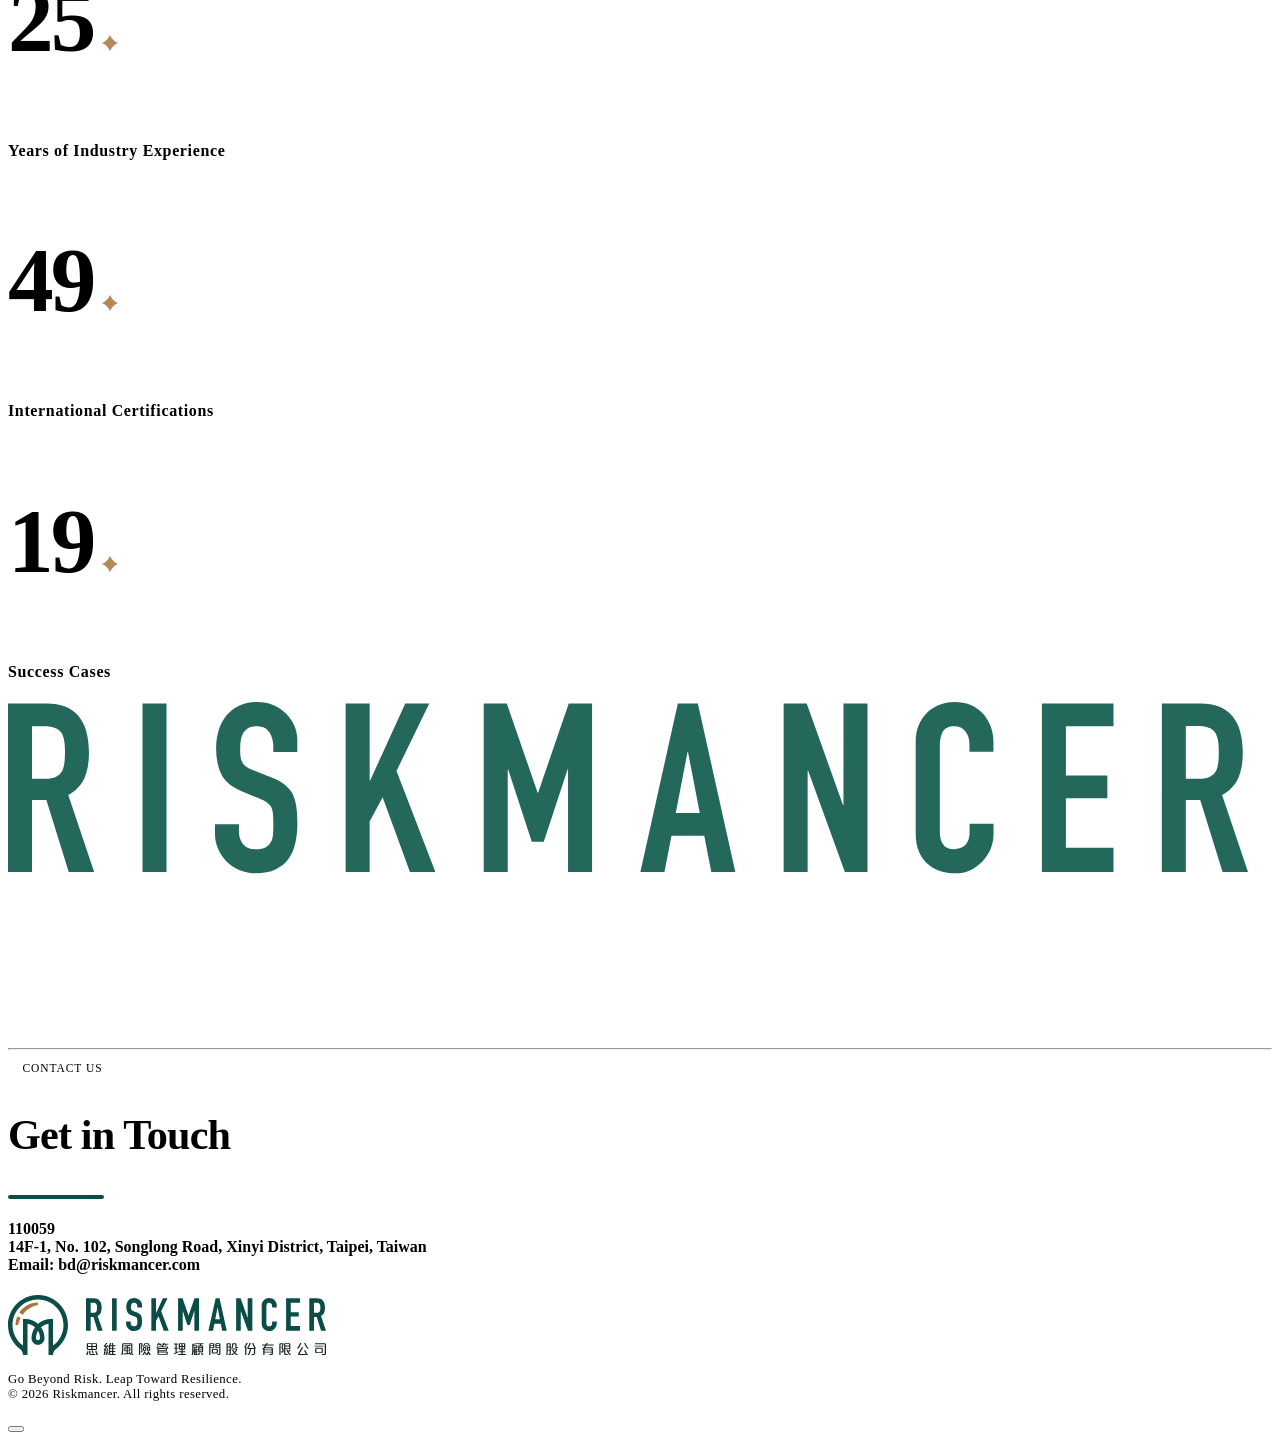
==== commit 5ae4d9ea: "Restore capped service-card text width per client reference Revert the "fill to right edge" change -" ====
--- a/en/index.html
+++ b/en/index.html
@@ -31,7 +31,7 @@
   <link rel="stylesheet" href="../assets/css/font-zh-tw.css" />
   <link rel="stylesheet" href="../assets/css/cta.css" />
   <link rel="stylesheet" href="../assets/css/polish.css" />
-  <link rel="stylesheet" href="../assets/css/theme-ledger.css?v=6" />
+  <link rel="stylesheet" href="../assets/css/theme-ledger.css?v=7" />
   <script type="application/ld+json">
   {
     "@context": "https://schema.org",
--- a/assets/css/theme-ledger.css
+++ b/assets/css/theme-ledger.css
@@ -219,7 +219,8 @@
 }
 
 .service-item-body {
-  flex: 1 1 auto;
+  flex: 1 1 620px;
+  max-width: 620px;
   min-width: 0;
 }
 
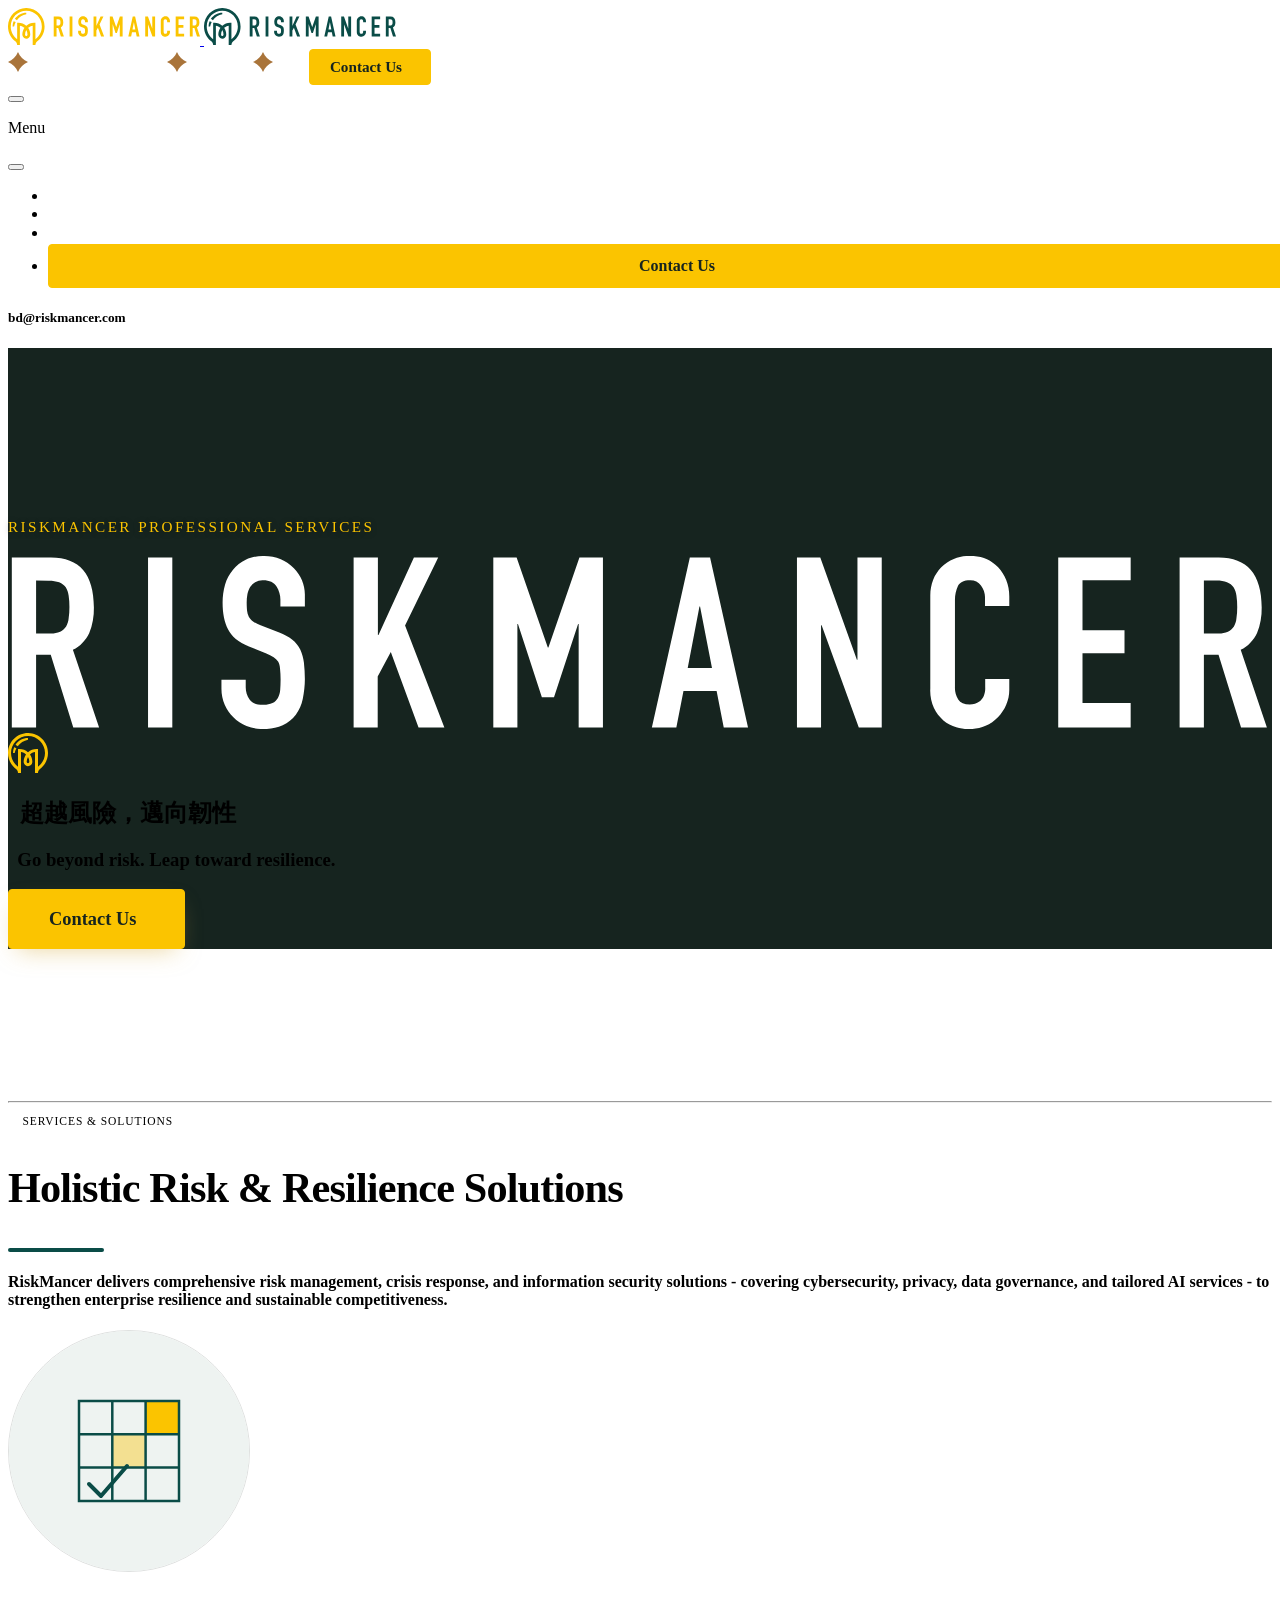
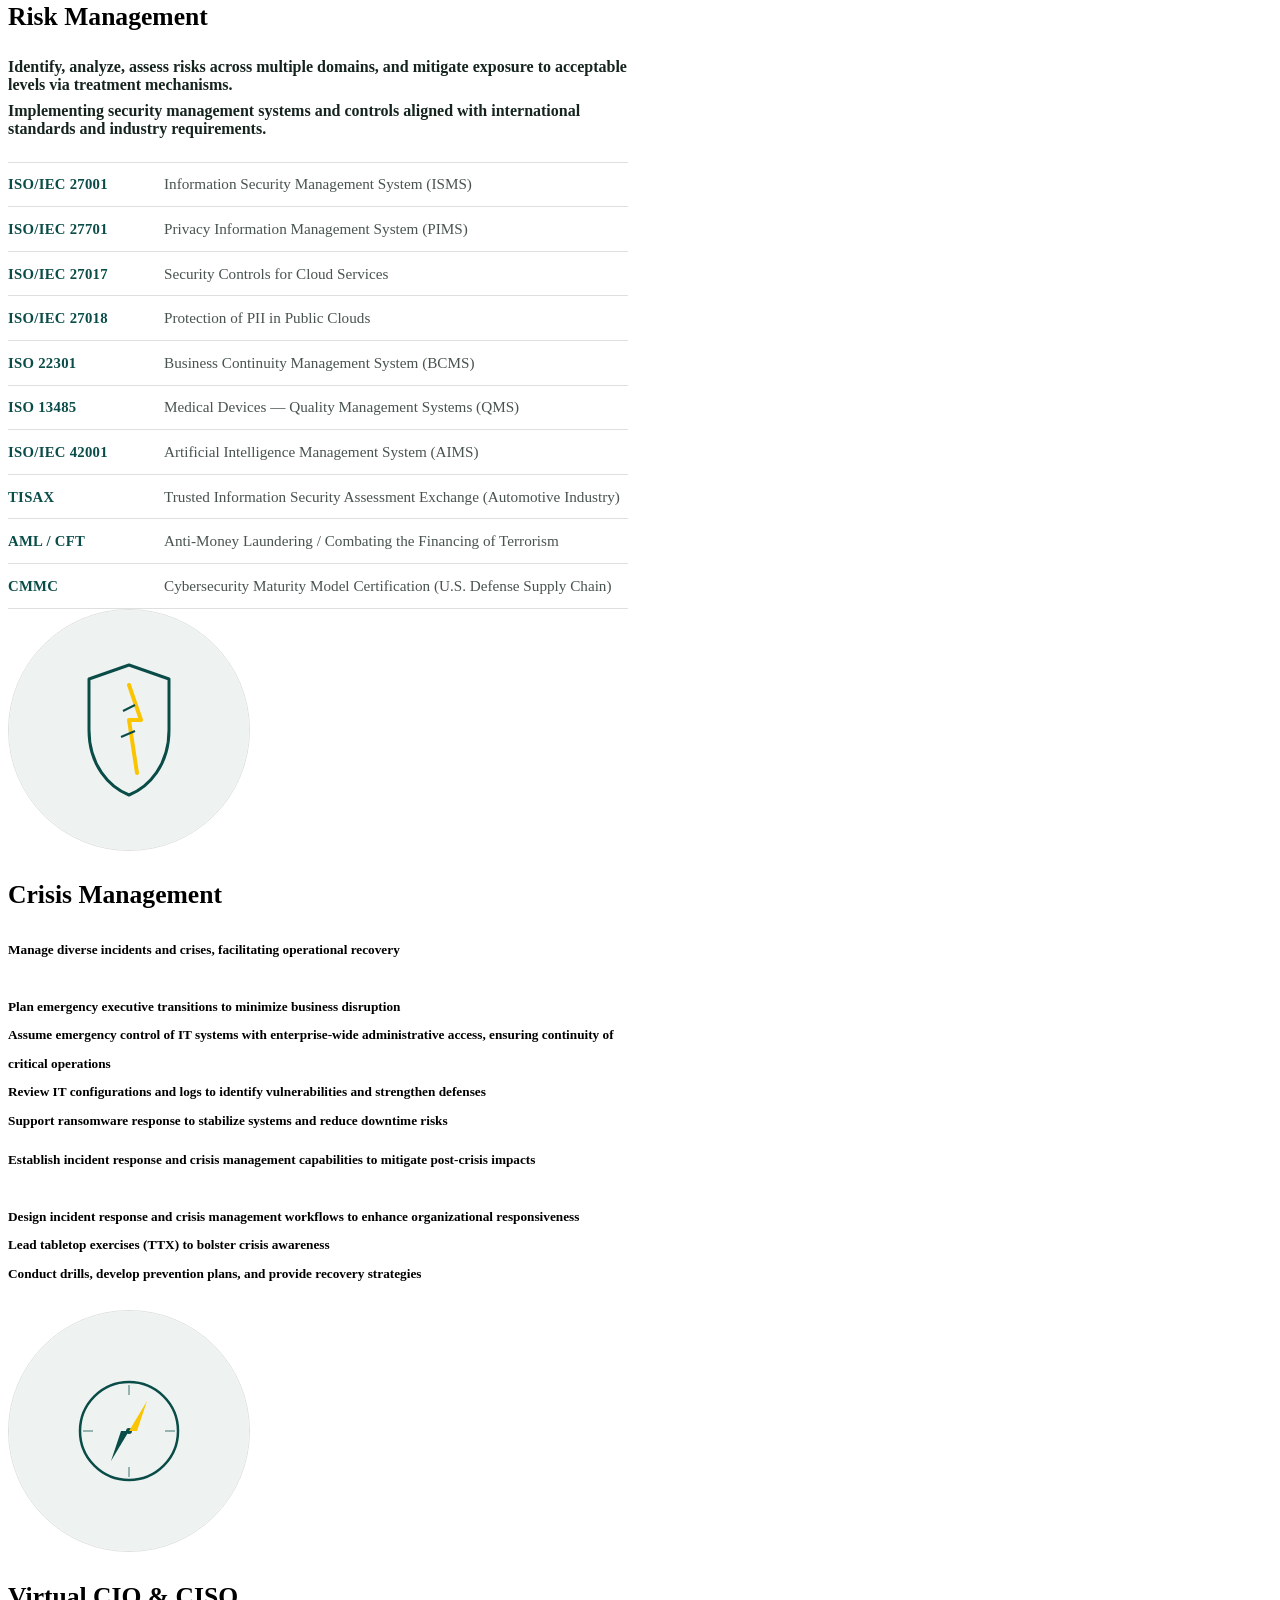
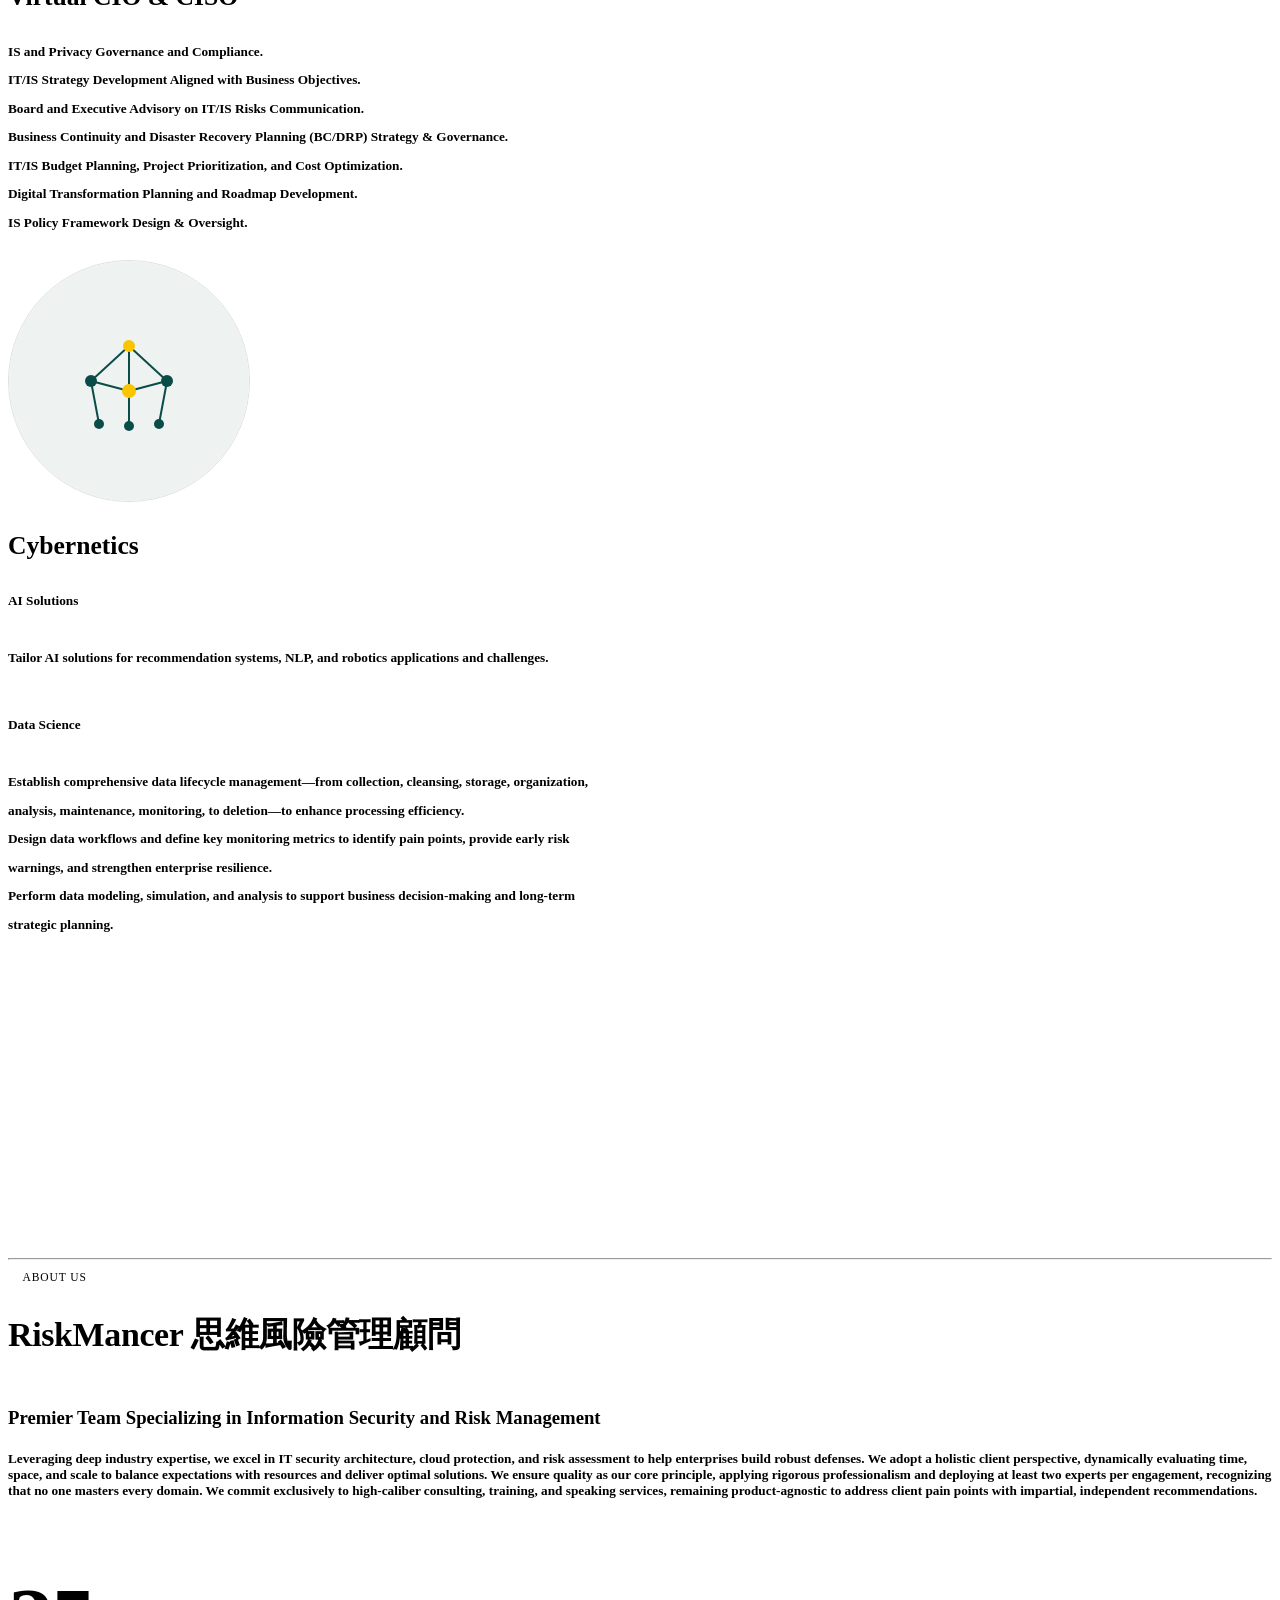
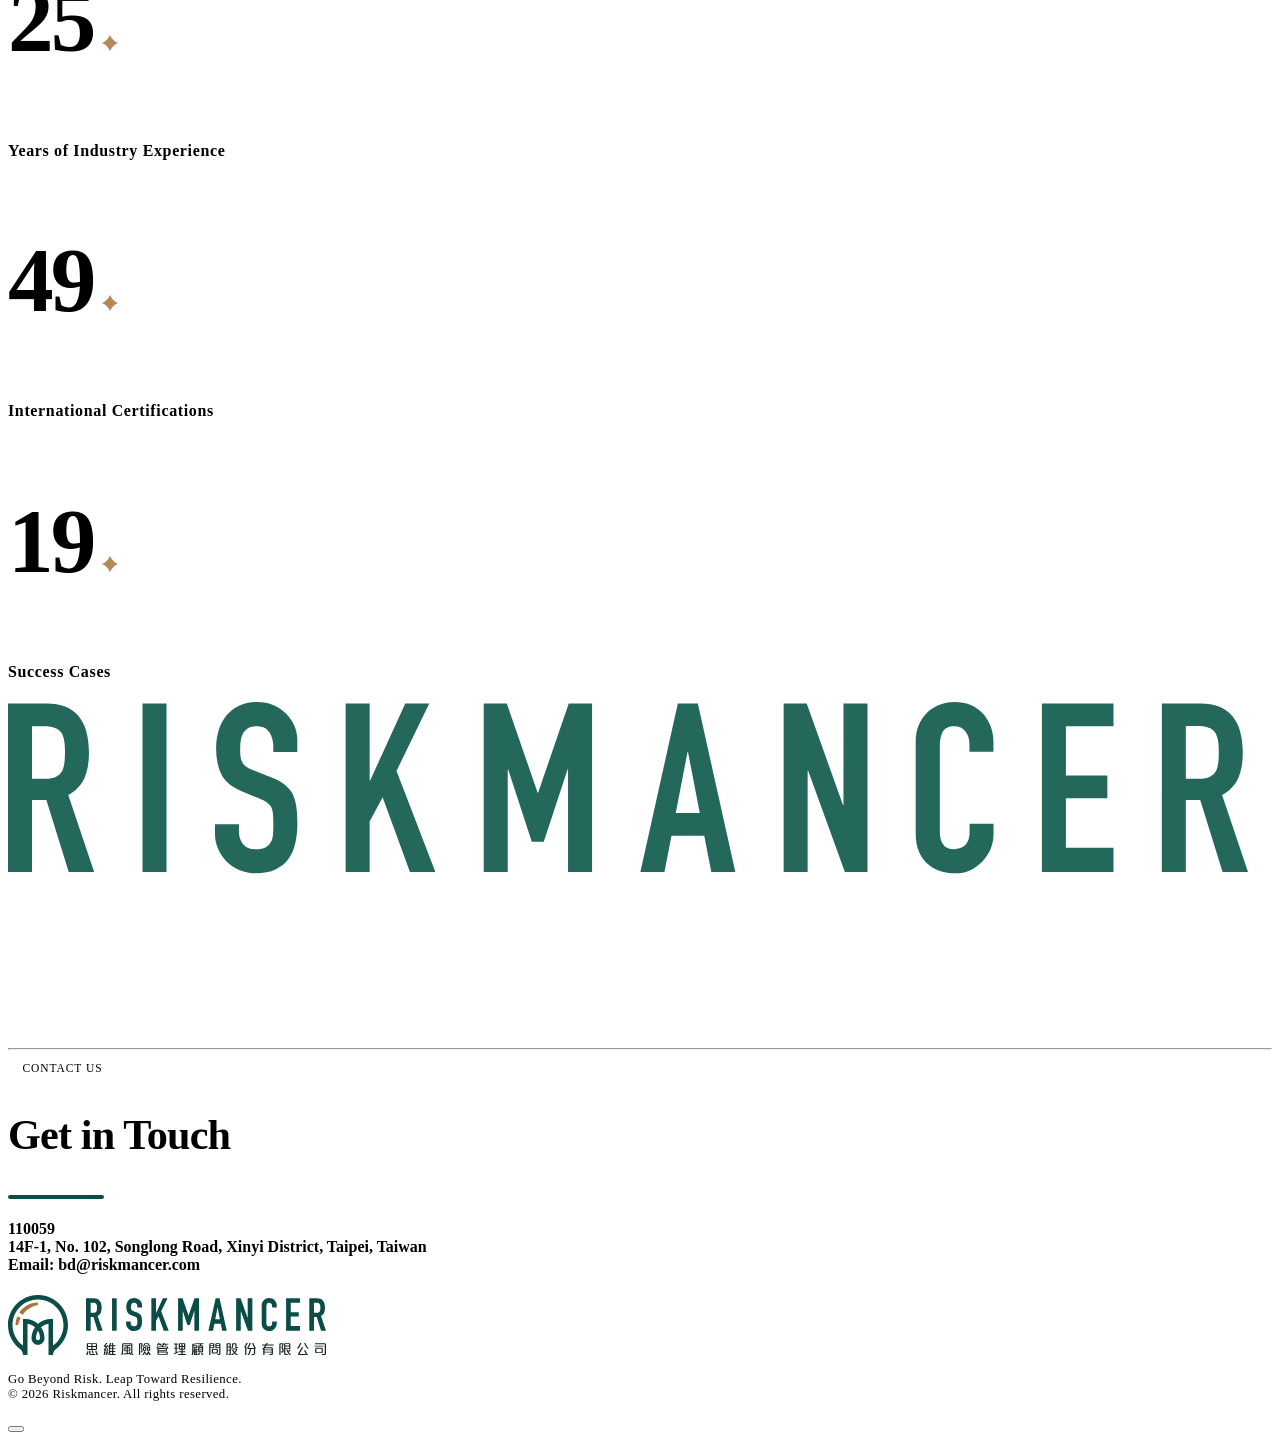
==== commit 06dd3b27: "Use company logo as link-preview image (og:image / twitter:image) Generated a 1200x630 card from the" ====
--- a/en/index.html
+++ b/en/index.html
@@ -19,19 +19,21 @@
   <meta property="og:title" content="RiskMancer | Risk Management, Cybersecurity & vCISO Consulting">
   <meta property="og:description"
     content="RiskMancer is a Taiwan-based risk management and cybersecurity consulting firm delivering comprehensive risk management, crisis response, vCISO advisory, and information security solutions - covering privacy, data governance, and tailored AI services - to strengthen enterprise resilience and sustainable competitiveness.">
-  <meta property="og:image" content="https://www.riskmancer.com/assets/images/services/services-img-1.jpg">
+  <meta property="og:image" content="https://zoehung1107.github.io/riskmancer.github.io/assets/images/logos/og-image.png">
+  <meta property="og:image:width" content="1200">
+  <meta property="og:image:height" content="630">
   <meta name="twitter:card" content="summary_large_image">
   <meta name="twitter:title" content="RiskMancer | Risk Management, Cybersecurity & vCISO Consulting">
   <meta name="twitter:description"
     content="RiskMancer is a Taiwan-based risk management and cybersecurity consulting firm delivering comprehensive risk management, crisis response, vCISO advisory, and information security solutions - covering privacy, data governance, and tailored AI services - to strengthen enterprise resilience and sustainable competitiveness.">
-  <meta name="twitter:image" content="https://www.riskmancer.com/assets/images/services/services-img-1.jpg">
+  <meta name="twitter:image" content="https://zoehung1107.github.io/riskmancer.github.io/assets/images/logos/og-image.png">
   <link rel="shortcut icon" type="image/png" href="../assets/images/logos/favicon.svg" />
   <link rel="stylesheet" href="../assets/libs/aos-master/dist/aos.css">
   <link rel="stylesheet" href="../assets/css/styles.css" />
   <link rel="stylesheet" href="../assets/css/font-zh-tw.css" />
   <link rel="stylesheet" href="../assets/css/cta.css" />
   <link rel="stylesheet" href="../assets/css/polish.css" />
-  <link rel="stylesheet" href="../assets/css/theme-ledger.css?v=7" />
+  <link rel="stylesheet" href="../assets/css/theme-ledger.css?v=12" />
   <script type="application/ld+json">
   {
     "@context": "https://schema.org",
--- a/assets/css/theme-ledger.css
+++ b/assets/css/theme-ledger.css
@@ -211,7 +211,9 @@
    keeps the card compact at any screen size. */
 .service-item {
   align-items: flex-start;
-  gap: 1.25rem;
+  justify-content: center;
+  padding-right: 6rem;
+  gap: 4rem;
 }
 
 .service-item-icon {
@@ -222,6 +224,24 @@
   flex: 1 1 620px;
   max-width: 620px;
   min-width: 0;
+}
+
+/* Below ~700px the fixed 4rem gap + 6rem right padding + icon column leave
+   almost no room for the 620px text block, so it gets flex-shrunk down to a
+   sliver — every bullet wraps word-by-word and the section balloons to
+   several screen-heights tall. Stack icon above text and drop the
+   desktop-only spacing instead. */
+@media (max-width: 699.98px) {
+  .service-item {
+    flex-direction: column;
+    padding-right: 0;
+    gap: 1.5rem;
+  }
+
+  .service-item-body {
+    flex: 1 1 auto;
+    max-width: 100%;
+  }
 }
 
 .service-img-wrapper {
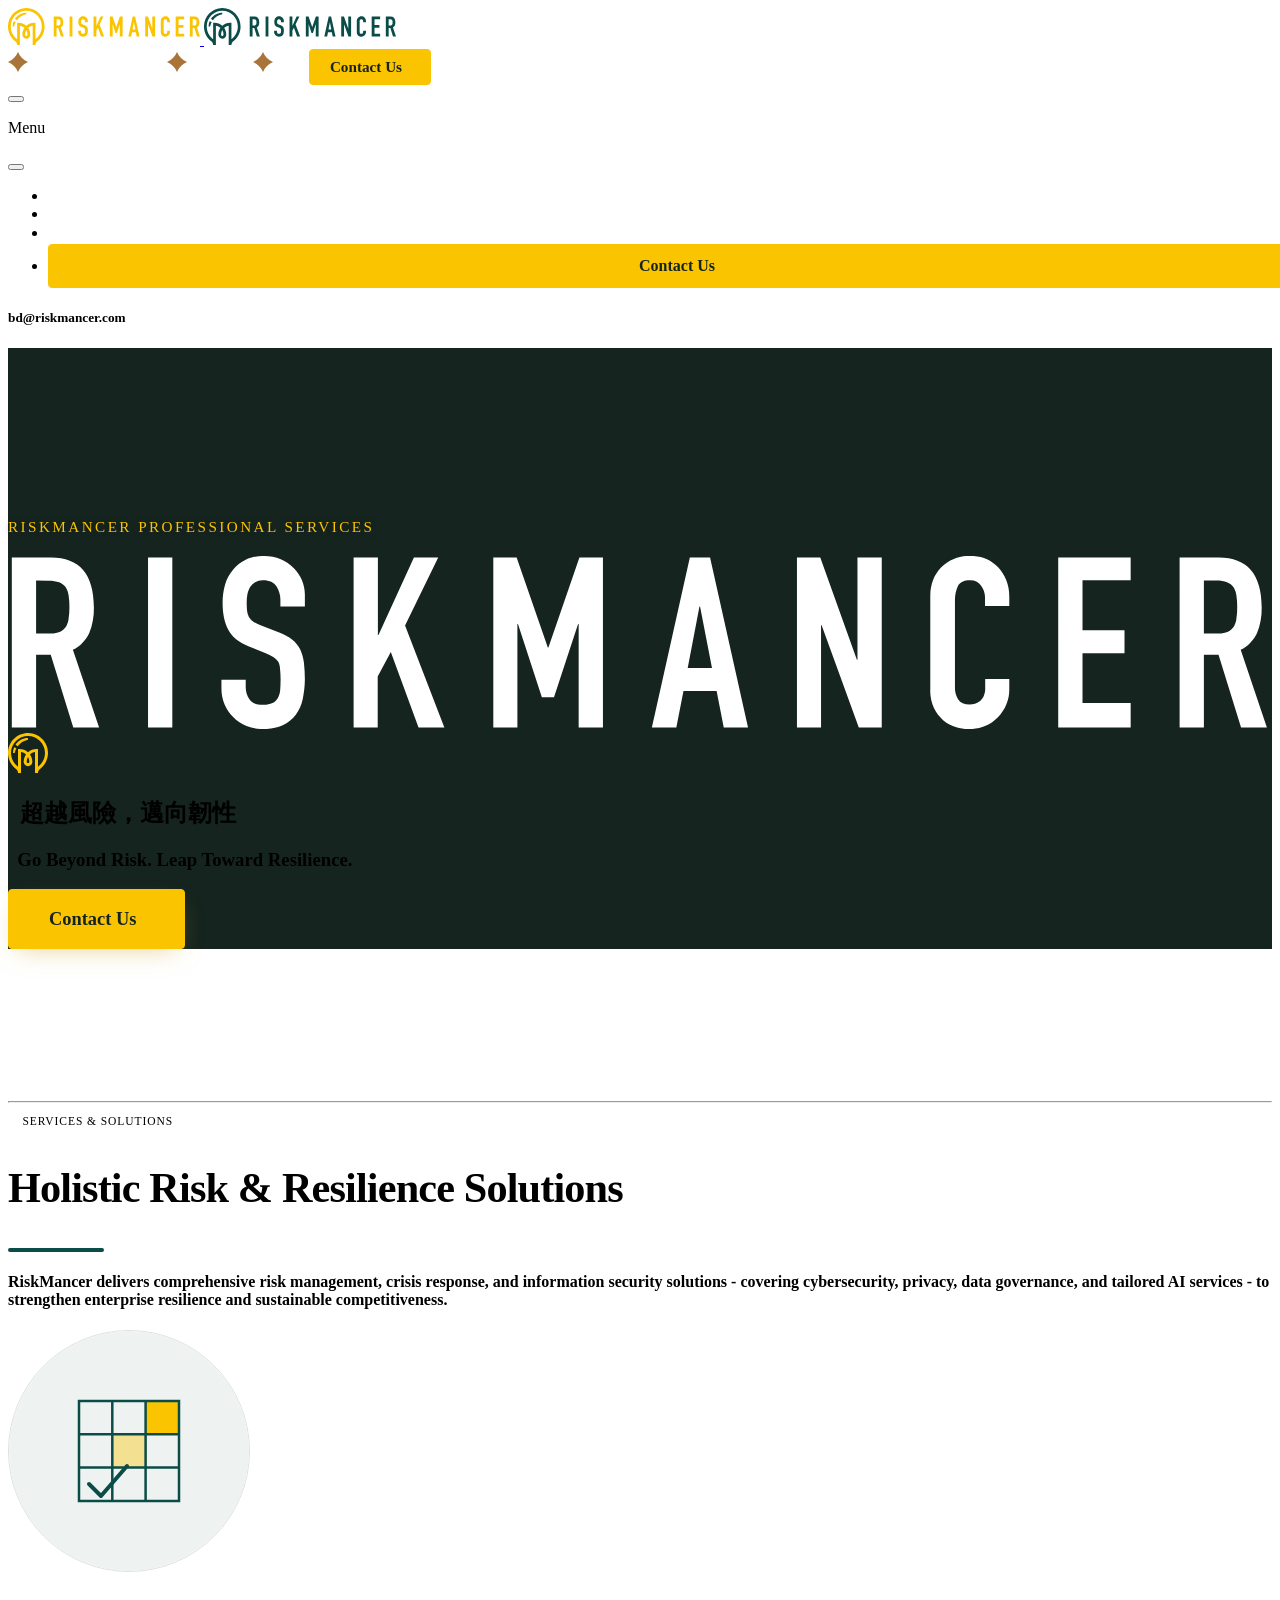
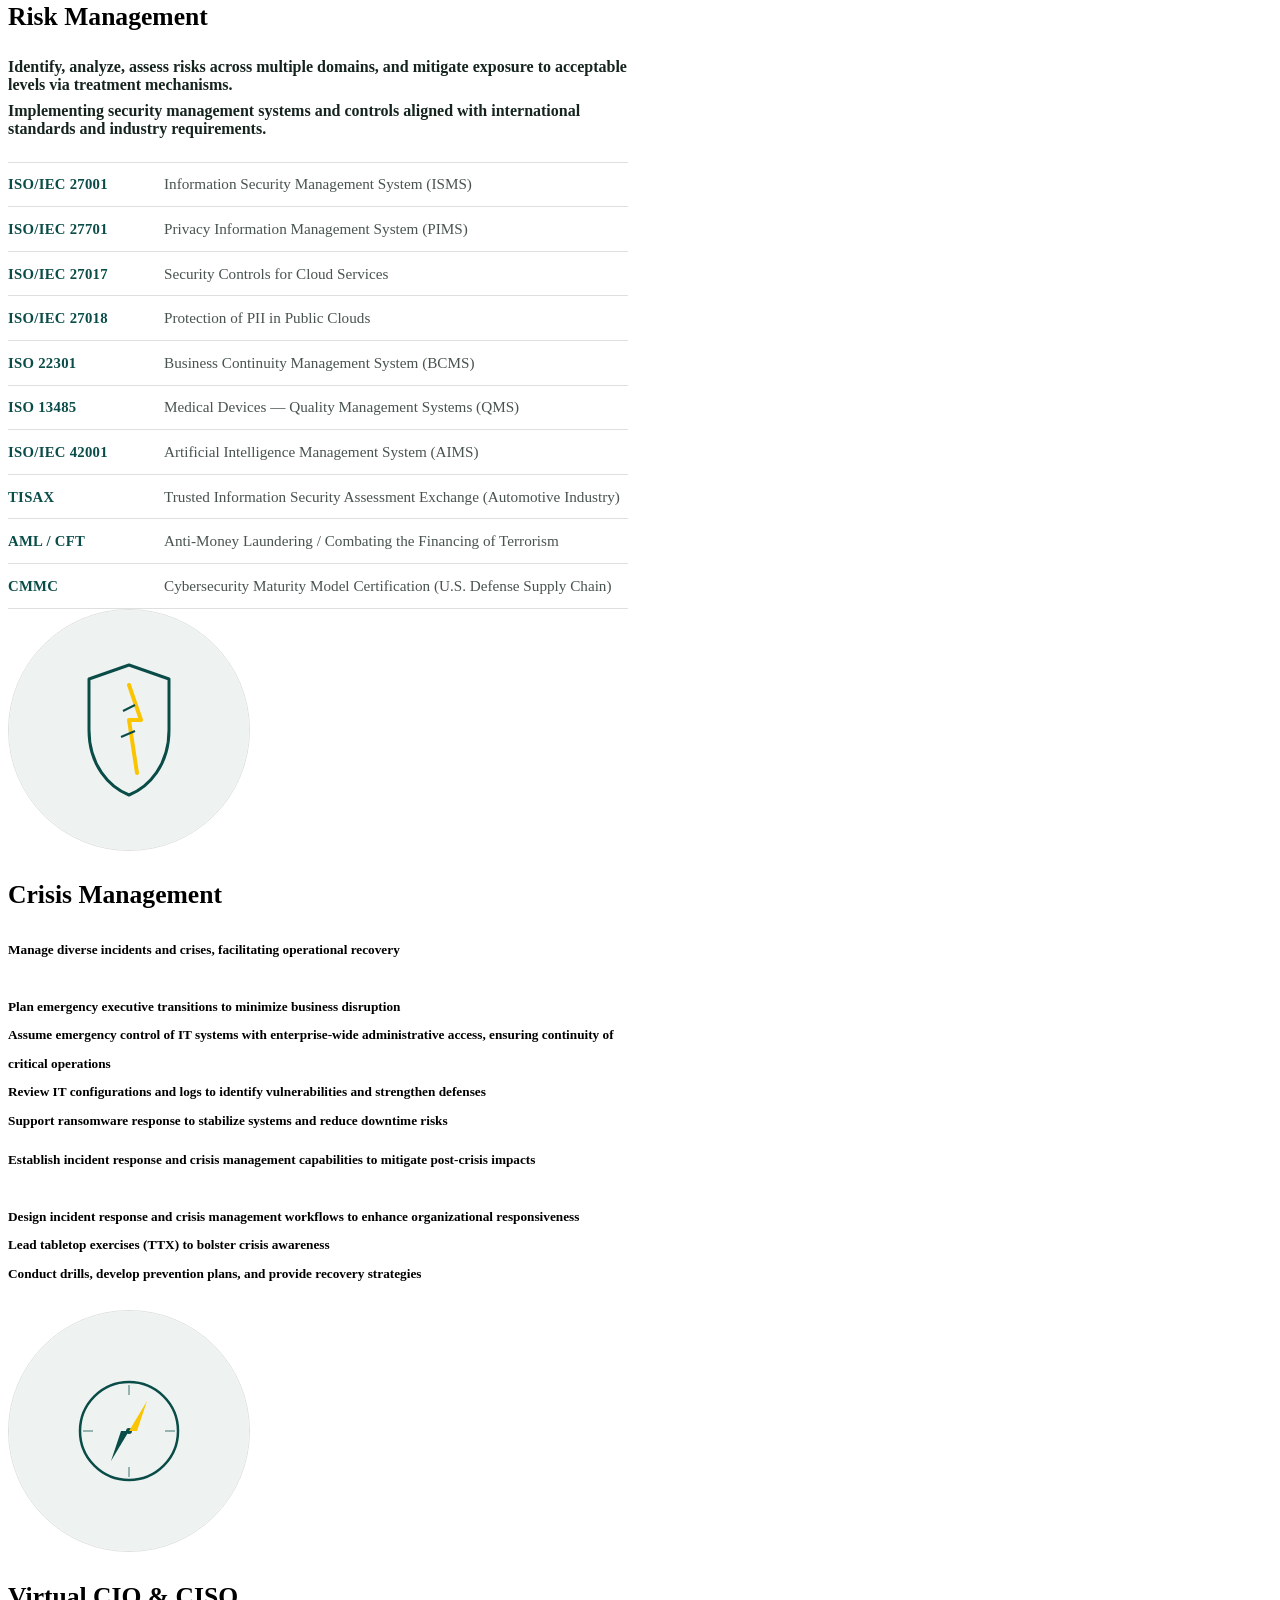
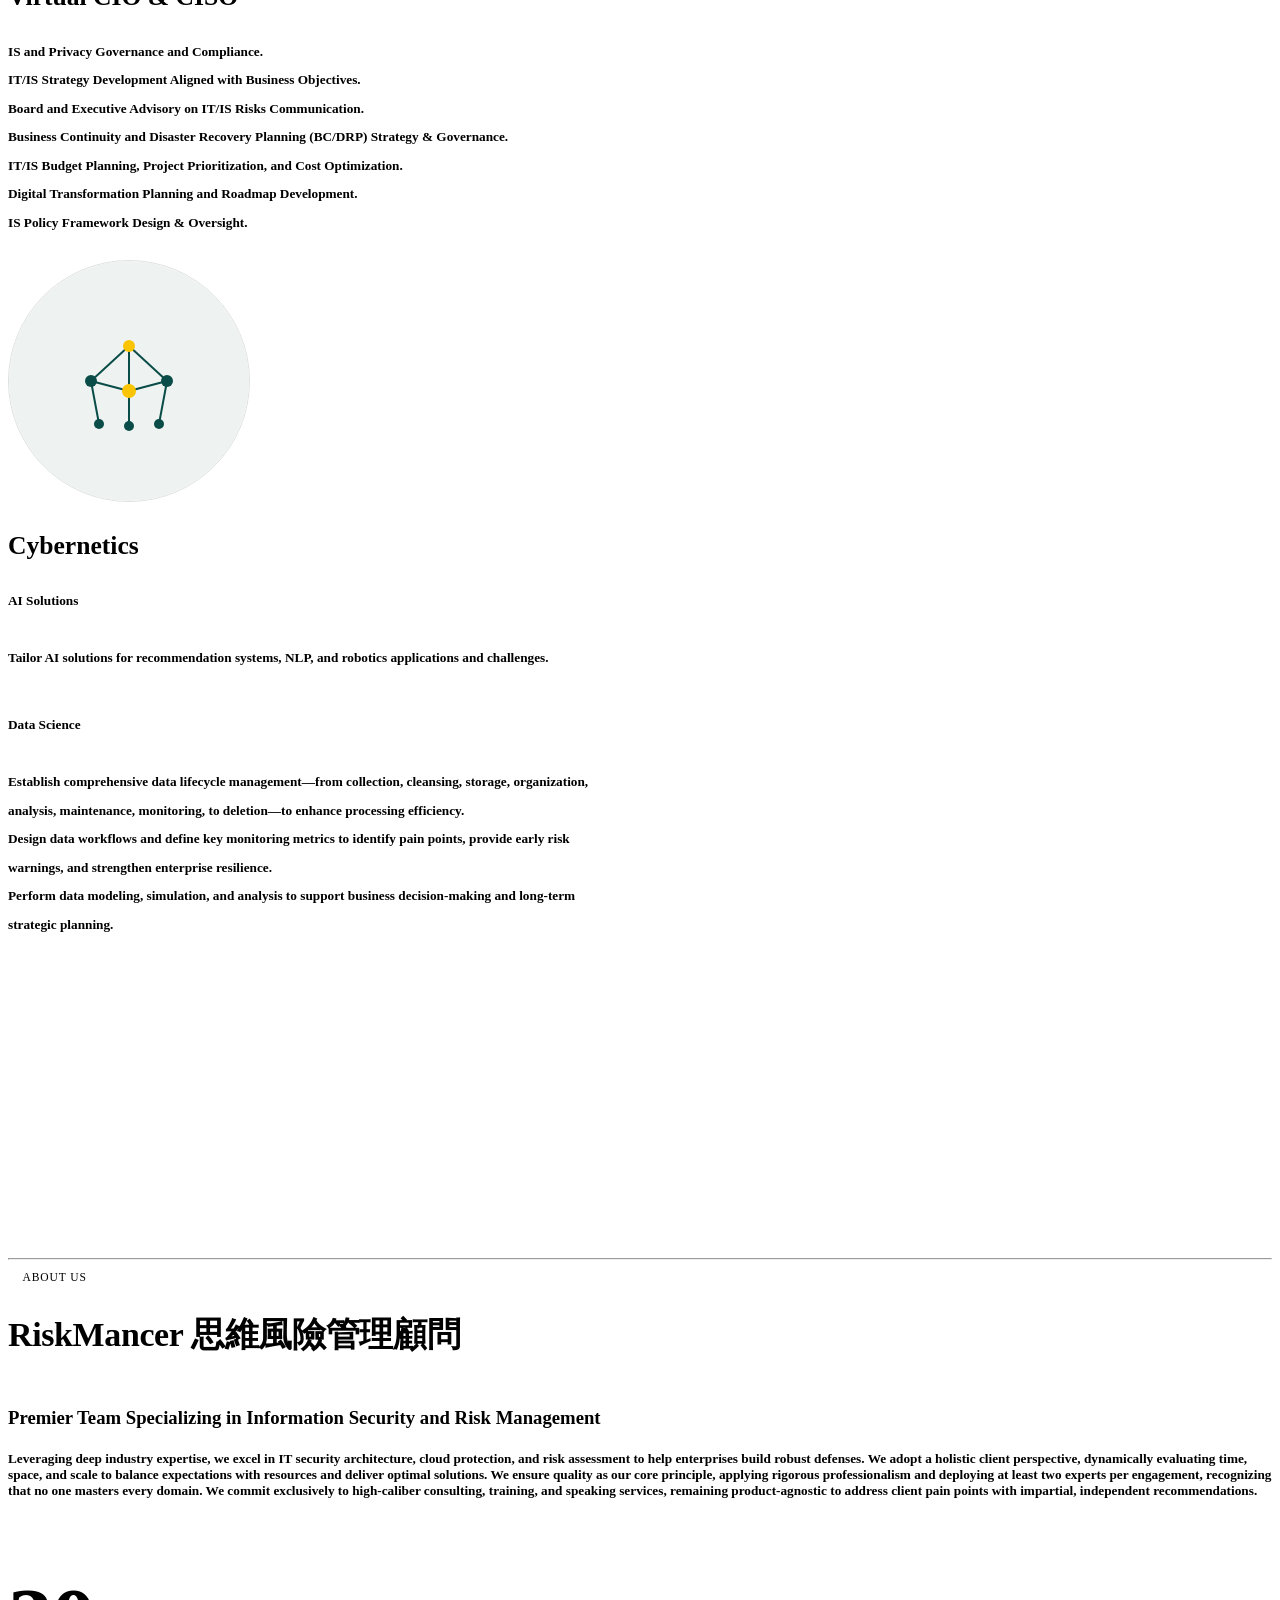
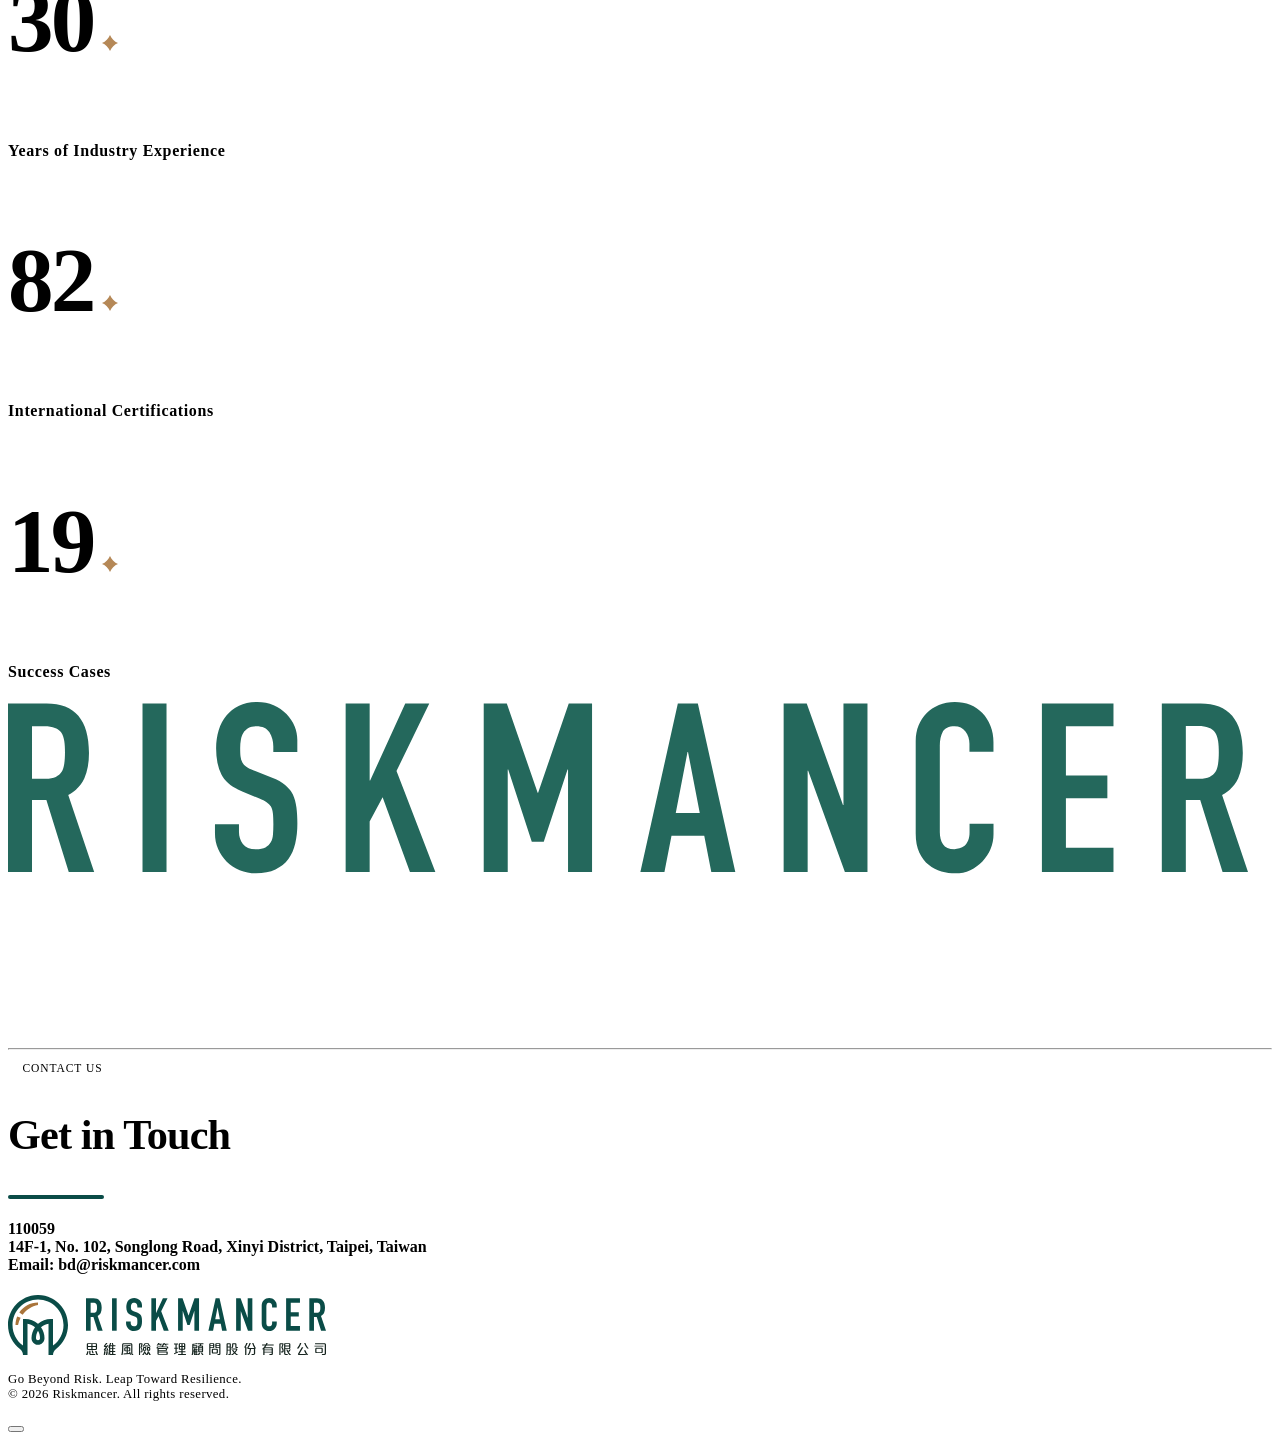
==== commit ecd3dfe8: "Merge pull request #1 from zoehung1107/fix-tagline-capitalization Unify tagline capitalization: Go B" ====
--- a/en/index.html
+++ b/en/index.html
@@ -145,7 +145,7 @@
                     &nbsp 超越風險，邁向韌性
                   </h2>
                   <h3 class="mb-0 text-white font-roboto fw-m text-nowrap">
-                    &nbsp Go beyond risk. Leap toward resilience.
+                    &nbsp Go Beyond Risk. Leap Toward Resilience.
                   </h3>
                 </div>
               </div>
@@ -307,7 +307,7 @@
                 <div class="col-md-6 col-lg-4 mb-7 mb-lg-0">
                   <div class="d-flex flex-column gap-6 pt-9 border-top-primary-300" data-aos="fade-up"
                     data-aos-delay="200" data-aos-duration="1000">
-                    <h1 class="mb-0 fs-14 text-light font-roboto stat-number"><span class="count" data-target="40">25</span>
+                    <h1 class="mb-0 fs-14 text-light font-roboto stat-number"><span class="count" data-target="40">30</span>
                       <img src="../assets/images/svgs/icon-symbol.svg" alt="" class="img-fluid">
                     </h1>
                     <h4 class="mb-0 text-light fw-m stat-label">Years of Industry Experience</h4>
@@ -316,7 +316,7 @@
                 <div class="col-md-6 col-lg-4 mb-7 mb-lg-0">
                   <div class="d-flex flex-column gap-6 pt-9 border-top-primary-300" data-aos="fade-up"
                     data-aos-delay="300" data-aos-duration="1000">
-                    <h1 class="mb-0 fs-14 text-light font-roboto stat-number"><span class="count" data-target="238">49</span>
+                    <h1 class="mb-0 fs-14 text-light font-roboto stat-number"><span class="count" data-target="238">82</span>
                       <img src="../assets/images/svgs/icon-symbol.svg" alt="" class="img-fluid">
                     </h1>
                     <h4 class="mb-0 text-light fw-m stat-label">International Certifications</h4>
